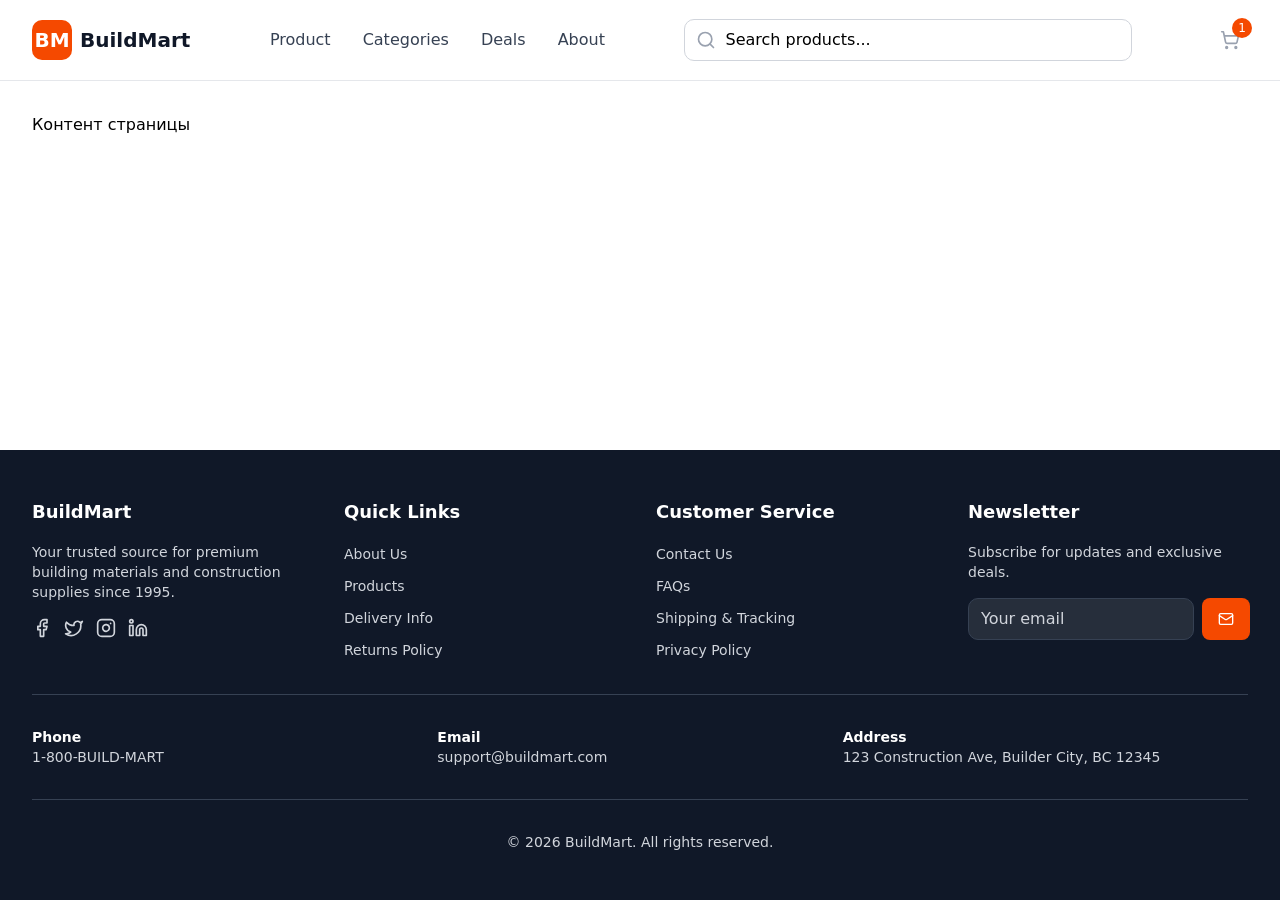
==== pages/index.html @ 4d907e7e "footer" ====
<!DOCTYPE html>
<html lang="en">
<head>
    <meta charset="UTF-8">
    <meta name="viewport" content="width=device-width, initial-scale=1.0">
    <title>E-commerce Website Design</title>
    <link rel="stylesheet" href="../style.css">
</head>
<body>
<div class="min-h-screen flex flex-col">
    <header class="sticky top-0 z-100  border-b border-gray-200 bg-white">
        <div class="max-w-7xl mx-auto px-4 md:px-6 lg:px-8">
            <div class="flex items-center justify-between h-16 md:h-20 gap-4">
                <a class="flex items-center flex-shrink-0 gap-2" href="/">
                    <div class="flex items-center justify-center size-10 rounded-[10px] bg-[#F54900]">
                        <span class="text-white font-bold text-xl ">BM</span>
                    </div>
                    <span class="hidden lg:block text-xl font-bold text-[#101828]">BuildMart</span>
                </a>
                <nav class="hidden md:flex items-center gap-8 ">
                    <a class="text-[#364153] hover:text-[#F54900] transition-colors" href="#">Product</a>
                    <a class="text-[#364153] hover:text-[#F54900] transition-colors" href="#">Categories</a>
                    <a class="text-[#364153] hover:text-[#F54900] transition-colors" href="#">Deals</a>
                    <a class="text-[#364153] hover:text-[#F54900] transition-colors" href="#">About</a>
                </nav>
                <div class="hidden md:flex flex-1 items-center max-w-md">
                    <div class="relative w-full">
                        <svg xmlns="http://www.w3.org/2000/svg" width="24" height="24" viewBox="0 0 24 24" fill="none" stroke="currentColor" stroke-width="2" stroke-linecap="round" stroke-linejoin="round" class="size-5 text-[#99A1AF] absolute left-3 top-1/2 -translate-y-1/2">
                            <path d="m21 21-4.34-4.34"/><circle cx="11" cy="11" r="8"/>
                        </svg>
                        <input type="text" placeholder="Search products..." class="w-full pl-10 py-2 pr-4 border border-[#D1D5DC] rounded-[10px] focus:outline-none  focus:ring-2 focus:ring-[#F54900] focus:border-transparent">
                    </div>
                </div>
                <div class="flex items-center size-9 gap-3">
                    <button class="p-2 text-[#99A1AF] hover:text-[#F54900] transition-colors md:hidden">
                        <svg xmlns="http://www.w3.org/2000/svg" width="24" height="24" viewBox="0 0 24 24" fill="none" stroke="currentColor" stroke-width="2" stroke-linecap="round" stroke-linejoin="round" class="size-5 ">
                            <path d="m21 21-4.34-4.34"/><circle cx="11" cy="11" r="8"/>
                        </svg>
                    </button>
                    <a class="relative p-2 text-[#99A1AF] hover:text-[#F54900] transition-colors" href="/cart">
                        <svg xmlns="http://www.w3.org/2000/svg" width="24" height="24" viewBox="0 0 24 24" fill="none" stroke="currentColor" stroke-width="2" stroke-linecap="round" stroke-linejoin="round" class="size-5 "><circle cx="8" cy="21" r="1"/><circle cx="19" cy="21" r="1"/>
                            <path d="M2.05 2.05h2l2.66 12.42a2 2 0 0 0 2 1.58h9.78a2 2 0 0 0 1.95-1.57l1.65-7.43H5.12"/>
                        </svg>
                        <span class="absolute flex items-center justify-center -top-1 -right-1 bg-[#F54900] text-white text-xs size-5 rounded-full">
                    1
                    </span>
                    </a>
                    <button class="p-2 text-[#99A1AF] hover:text-[#F54900] transition-colors md:hidden">
                        <svg xmlns="http://www.w3.org/2000/svg" width="24" height="24" viewBox="0 0 24 24" fill="none" stroke="currentColor" stroke-width="2" stroke-linecap="round" stroke-linejoin="round" class="size-5 "><path d="M4 5h16"/>
                            <path d="M4 12h16"/><path d="M4 19h16"/>
                        </svg>
                    </button>
                </div>
            </div>
        </div>
    </header>
    <main class="flex-1 ">
        <div class="max-w-7xl mx-auto px-4 md:px-6 lg:px-8 py-8">
            Контент страницы
        </div>
    </main>
    <footer class="bg-[#101828] text-[#D1D5DC] mt-auto w-full">
        <div class="flex flex-col max-w-7xl mx-auto  px-6 lg:px-8 py-12 gap-8">
            <div class="grid grid-cols-1 md:grid-cols-2 lg:grid-cols-4 gap-8 ">
                <div class="flex flex-col gap-4">
                    <h3 class="text-white font-bold text-lg">BuildMart</h3>
                    <p class="text-sm">Your trusted source for premium building materials and construction supplies since 1995.</p>
                    <div class="flex gap-3">
                        <a class="hover:text-[#F54900] transition" href="#">
                            <svg xmlns="http://www.w3.org/2000/svg" width="24" height="24" viewBox="0 0 24 24" fill="none" stroke="currentColor" stroke-width="2" stroke-linecap="round" stroke-linejoin="round" class="size-5">
                                <path d="M18 2h-3a5 5 0 0 0-5 5v3H7v4h3v8h4v-8h3l1-4h-4V7a1 1 0 0 1 1-1h3z"/>
                            </svg>
                        </a>
                        <a class="hover:text-[#F54900] transition" href="#">
                            <svg xmlns="http://www.w3.org/2000/svg" width="24" height="24" viewBox="0 0 24 24" fill="none" stroke="currentColor" stroke-width="2" stroke-linecap="round" stroke-linejoin="round" class="size-5">
                                <path d="M22 4s-.7 2.1-2 3.4c1.6 10-9.4 17.3-18 11.6 2.2.1 4.4-.6 6-2C3 15.5.5 9.6 3 5c2.2 2.6 5.6 4.1 9 4-.9-4.2 4-6.6 7-3.8 1.1 0 3-1.2 3-1.2z"/>
                            </svg>
                        </a>
                        <a class="hover:text-[#F54900] transition" href="#">
                            <svg xmlns="http://www.w3.org/2000/svg" width="24" height="24" viewBox="0 0 24 24" fill="none" stroke="currentColor" stroke-width="2" stroke-linecap="round" stroke-linejoin="round" class="size-5"><rect width="20" height="20" x="2" y="2" rx="5" ry="5"/>
                                <path d="M16 11.37A4 4 0 1 1 12.63 8 4 4 0 0 1 16 11.37z"/><line x1="17.5" x2="17.51" y1="6.5" y2="6.5"/>
                            </svg>
                        </a>
                        <a class="hover:text-[#F54900] transition" href="#">
                            <svg xmlns="http://www.w3.org/2000/svg" width="24" height="24" viewBox="0 0 24 24" fill="none" stroke="currentColor" stroke-width="2" stroke-linecap="round" stroke-linejoin="round" class="size-5">
                                <path d="M16 8a6 6 0 0 1 6 6v7h-4v-7a2 2 0 0 0-2-2 2 2 0 0 0-2 2v7h-4v-7a6 6 0 0 1 6-6z"/><rect width="4" height="12" x="2" y="9"/><circle cx="4" cy="4" r="2"/>
                            </svg>
                        </a>
                    </div>
                </div>
                <div class="flex flex-col gap-4">
                    <h3 class="text-white font-bold text-lg">Quick Links</h3>
                    <ul class="space-y-2">
                        <li>
                            <a href="#" class="hover:text-[#F54900] transition text-sm">About Us</a>
                        </li>
                        <li>
                            <a href="#" class="hover:text-[#F54900] transition text-sm">Products</a>
                        </li>
                        <li>
                            <a href="#" class="hover:text-[#F54900] transition text-sm">Delivery Info</a>
                        </li>
                        <li>
                            <a href="#" class="hover:text-[#F54900] transition text-sm">Returns Policy</a>
                        </li>
                    </ul>
                </div>
                <div class="flex flex-col gap-4">
                    <h3 class="text-white font-bold text-lg">Customer Service</h3>
                    <ul class="space-y-2">
                        <li>
                            <a href="#" class="hover:text-[#F54900] transition text-sm">Contact Us</a>
                        </li>
                        <li>
                            <a href="#" class="hover:text-[#F54900] transition text-sm">FAQs</a>
                        </li>
                        <li>
                            <a href="#" class="hover:text-[#F54900] transition text-sm">Shipping & Tracking</a>
                        </li>
                        <li>
                            <a href="#" class="hover:text-[#F54900] transition text-sm">Privacy Policy</a>
                        </li>
                    </ul>
                </div>
                <div class="flex flex-col gap-4">
                    <h3 class="text-white font-bold text-lg">Newsletter</h3>
                    <p class="text-sm">Subscribe for updates and exclusive deals.</p>
                    <div class="flex gap-2">
                        <input type="email" placeholder="Your email" class="flex-1 px-3 py-2 bg-[#262e3b] border border-[#364153] rounded-[10px] focus:outline-none  focus:ring-2 focus:ring-[#F54900] focus:border-transparent">
                        <button class="px-4 py-2 bg-[#F54900] hover:bg-[#b53600] text-white rounded-lg transition">
                            <svg xmlns="http://www.w3.org/2000/svg" width="24" height="24" viewBox="0 0 24 24" fill="none" stroke="currentColor" stroke-width="2" stroke-linecap="round" stroke-linejoin="round" class="size-4">
                                <path d="m22 7-8.991 5.727a2 2 0 0 1-2.009 0L2 7"/><rect x="2" y="4" width="20" height="16" rx="2"/>
                            </svg>
                        </button>
                    </div>
                </div>
            </div>
            <div class="pt-8 border-t border-[#364153]">
                <div class="grid grid-cols-1 md:grid-cols-3">
                    <div>
                        <p class="text-white font-semibold text-sm">Phone</p>
                        <p class="text-sm">1-800-BUILD-MART</p>
                    </div>
                    <div>
                        <p class="text-white font-semibold text-sm">Email</p>
                        <p class="text-sm">support@buildmart.com</p>
                    </div>
                    <div>
                        <p class="text-white font-semibold text-sm">Address</p>
                        <p class="text-sm">123 Construction Ave, Builder City, BC 12345</p>
                    </div>
                </div>
            </div>
            <div class="border-t border-[#364153] pt-8 text-sm text-center">
                <p>© 2026 BuildMart. All rights reserved.</p>
            </div>
        </div>
    </footer>
</div>
</body>
</html>
---- style.css ----
/*! tailwindcss v4.2.1 | MIT License | https://tailwindcss.com */
@layer properties;
@layer theme, base, components, utilities;
@layer theme {
  :root, :host {
    --font-sans: ui-sans-serif, system-ui, sans-serif, "Apple Color Emoji",
      "Segoe UI Emoji", "Segoe UI Symbol", "Noto Color Emoji";
    --font-mono: ui-monospace, SFMono-Regular, Menlo, Monaco, Consolas, "Liberation Mono",
      "Courier New", monospace;
    --color-orange-500: oklch(70.5% 0.213 47.604);
    --color-gray-200: oklch(92.8% 0.006 264.531);
    --color-gray-300: oklch(87.2% 0.01 258.338);
    --color-white: #fff;
    --spacing: 0.25rem;
    --container-md: 28rem;
    --container-7xl: 80rem;
    --text-xs: 0.75rem;
    --text-xs--line-height: calc(1 / 0.75);
    --text-sm: 0.875rem;
    --text-sm--line-height: calc(1.25 / 0.875);
    --text-lg: 1.125rem;
    --text-lg--line-height: calc(1.75 / 1.125);
    --text-xl: 1.25rem;
    --text-xl--line-height: calc(1.75 / 1.25);
    --font-weight-semibold: 600;
    --font-weight-bold: 700;
    --radius-lg: 0.5rem;
    --default-transition-duration: 150ms;
    --default-transition-timing-function: cubic-bezier(0.4, 0, 0.2, 1);
    --default-font-family: var(--font-sans);
    --default-mono-font-family: var(--font-mono);
  }
}
@layer base {
  *, ::after, ::before, ::backdrop, ::file-selector-button {
    box-sizing: border-box;
    margin: 0;
    padding: 0;
    border: 0 solid;
  }
  html, :host {
    line-height: 1.5;
    -webkit-text-size-adjust: 100%;
    tab-size: 4;
    font-family: var(--default-font-family, ui-sans-serif, system-ui, sans-serif, "Apple Color Emoji", "Segoe UI Emoji", "Segoe UI Symbol", "Noto Color Emoji");
    font-feature-settings: var(--default-font-feature-settings, normal);
    font-variation-settings: var(--default-font-variation-settings, normal);
    -webkit-tap-highlight-color: transparent;
  }
  hr {
    height: 0;
    color: inherit;
    border-top-width: 1px;
  }
  abbr:where([title]) {
    -webkit-text-decoration: underline dotted;
    text-decoration: underline dotted;
  }
  h1, h2, h3, h4, h5, h6 {
    font-size: inherit;
    font-weight: inherit;
  }
  a {
    color: inherit;
    -webkit-text-decoration: inherit;
    text-decoration: inherit;
  }
  b, strong {
    font-weight: bolder;
  }
  code, kbd, samp, pre {
    font-family: var(--default-mono-font-family, ui-monospace, SFMono-Regular, Menlo, Monaco, Consolas, "Liberation Mono", "Courier New", monospace);
    font-feature-settings: var(--default-mono-font-feature-settings, normal);
    font-variation-settings: var(--default-mono-font-variation-settings, normal);
    font-size: 1em;
  }
  small {
    font-size: 80%;
  }
  sub, sup {
    font-size: 75%;
    line-height: 0;
    position: relative;
    vertical-align: baseline;
  }
  sub {
    bottom: -0.25em;
  }
  sup {
    top: -0.5em;
  }
  table {
    text-indent: 0;
    border-color: inherit;
    border-collapse: collapse;
  }
  :-moz-focusring {
    outline: auto;
  }
  progress {
    vertical-align: baseline;
  }
  summary {
    display: list-item;
  }
  ol, ul, menu {
    list-style: none;
  }
  img, svg, video, canvas, audio, iframe, embed, object {
    display: block;
    vertical-align: middle;
  }
  img, video {
    max-width: 100%;
    height: auto;
  }
  button, input, select, optgroup, textarea, ::file-selector-button {
    font: inherit;
    font-feature-settings: inherit;
    font-variation-settings: inherit;
    letter-spacing: inherit;
    color: inherit;
    border-radius: 0;
    background-color: transparent;
    opacity: 1;
  }
  :where(select:is([multiple], [size])) optgroup {
    font-weight: bolder;
  }
  :where(select:is([multiple], [size])) optgroup option {
    padding-inline-start: 20px;
  }
  ::file-selector-button {
    margin-inline-end: 4px;
  }
  ::placeholder {
    opacity: 1;
  }
  @supports (not (-webkit-appearance: -apple-pay-button))  or (contain-intrinsic-size: 1px) {
    ::placeholder {
      color: currentcolor;
      @supports (color: color-mix(in lab, red, red)) {
        color: color-mix(in oklab, currentcolor 50%, transparent);
      }
    }
  }
  textarea {
    resize: vertical;
  }
  ::-webkit-search-decoration {
    -webkit-appearance: none;
  }
  ::-webkit-date-and-time-value {
    min-height: 1lh;
    text-align: inherit;
  }
  ::-webkit-datetime-edit {
    display: inline-flex;
  }
  ::-webkit-datetime-edit-fields-wrapper {
    padding: 0;
  }
  ::-webkit-datetime-edit, ::-webkit-datetime-edit-year-field, ::-webkit-datetime-edit-month-field, ::-webkit-datetime-edit-day-field, ::-webkit-datetime-edit-hour-field, ::-webkit-datetime-edit-minute-field, ::-webkit-datetime-edit-second-field, ::-webkit-datetime-edit-millisecond-field, ::-webkit-datetime-edit-meridiem-field {
    padding-block: 0;
  }
  ::-webkit-calendar-picker-indicator {
    line-height: 1;
  }
  :-moz-ui-invalid {
    box-shadow: none;
  }
  button, input:where([type="button"], [type="reset"], [type="submit"]), ::file-selector-button {
    appearance: button;
  }
  ::-webkit-inner-spin-button, ::-webkit-outer-spin-button {
    height: auto;
  }
  [hidden]:where(:not([hidden="until-found"])) {
    display: none !important;
  }
}
@layer utilities {
  .absolute {
    position: absolute;
  }
  .relative {
    position: relative;
  }
  .sticky {
    position: sticky;
  }
  .-top-1 {
    top: calc(var(--spacing) * -1);
  }
  .top-0 {
    top: calc(var(--spacing) * 0);
  }
  .top-1 {
    top: calc(var(--spacing) * 1);
  }
  .top-1\/2 {
    top: calc(1 / 2 * 100%);
  }
  .-right-1 {
    right: calc(var(--spacing) * -1);
  }
  .left-3 {
    left: calc(var(--spacing) * 3);
  }
  .z-100 {
    z-index: 100;
  }
  .mx-auto {
    margin-inline: auto;
  }
  .mt-auto {
    margin-top: auto;
  }
  .flex {
    display: flex;
  }
  .grid {
    display: grid;
  }
  .hidden {
    display: none;
  }
  .table {
    display: table;
  }
  .size-4 {
    width: calc(var(--spacing) * 4);
    height: calc(var(--spacing) * 4);
  }
  .size-5 {
    width: calc(var(--spacing) * 5);
    height: calc(var(--spacing) * 5);
  }
  .size-9 {
    width: calc(var(--spacing) * 9);
    height: calc(var(--spacing) * 9);
  }
  .size-10 {
    width: calc(var(--spacing) * 10);
    height: calc(var(--spacing) * 10);
  }
  .h-16 {
    height: calc(var(--spacing) * 16);
  }
  .h-20 {
    height: calc(var(--spacing) * 20);
  }
  .min-h-screen {
    min-height: 100vh;
  }
  .w-full {
    width: 100%;
  }
  .max-w-7xl {
    max-width: var(--container-7xl);
  }
  .max-w-\[1400px\] {
    max-width: 1400px;
  }
  .max-w-md {
    max-width: var(--container-md);
  }
  .min-w-screen {
    min-width: 100vw;
  }
  .flex-1 {
    flex: 1;
  }
  .flex-shrink {
    flex-shrink: 1;
  }
  .flex-shrink-0 {
    flex-shrink: 0;
  }
  .border-collapse {
    border-collapse: collapse;
  }
  .-translate-y-1 {
    --tw-translate-y: calc(var(--spacing) * -1);
    translate: var(--tw-translate-x) var(--tw-translate-y);
  }
  .-translate-y-1\/2 {
    --tw-translate-y: calc(calc(1 / 2 * 100%) * -1);
    translate: var(--tw-translate-x) var(--tw-translate-y);
  }
  .resize {
    resize: both;
  }
  .grid-cols-1 {
    grid-template-columns: repeat(1, minmax(0, 1fr));
  }
  .flex-col {
    flex-direction: column;
  }
  .items-center {
    align-items: center;
  }
  .justify-between {
    justify-content: space-between;
  }
  .justify-center {
    justify-content: center;
  }
  .gap-2 {
    gap: calc(var(--spacing) * 2);
  }
  .gap-3 {
    gap: calc(var(--spacing) * 3);
  }
  .gap-4 {
    gap: calc(var(--spacing) * 4);
  }
  .gap-8 {
    gap: calc(var(--spacing) * 8);
  }
  .gap-10 {
    gap: calc(var(--spacing) * 10);
  }
  .space-y-2 {
    :where(& > :not(:last-child)) {
      --tw-space-y-reverse: 0;
      margin-block-start: calc(calc(var(--spacing) * 2) * var(--tw-space-y-reverse));
      margin-block-end: calc(calc(var(--spacing) * 2) * calc(1 - var(--tw-space-y-reverse)));
    }
  }
  .gap-y-12 {
    row-gap: calc(var(--spacing) * 12);
  }
  .overflow-x-hidden {
    overflow-x: hidden;
  }
  .rounded-\[10px\] {
    border-radius: 10px;
  }
  .rounded-full {
    border-radius: calc(infinity * 1px);
  }
  .rounded-lg {
    border-radius: var(--radius-lg);
  }
  .border {
    border-style: var(--tw-border-style);
    border-width: 1px;
  }
  .border-t {
    border-top-style: var(--tw-border-style);
    border-top-width: 1px;
  }
  .border-t-1 {
    border-top-style: var(--tw-border-style);
    border-top-width: 1px;
  }
  .border-b {
    border-bottom-style: var(--tw-border-style);
    border-bottom-width: 1px;
  }
  .border-\[\#364153\] {
    border-color: #364153;
  }
  .border-\[\#D1D5DC\] {
    border-color: #D1D5DC;
  }
  .border-gray-200 {
    border-color: var(--color-gray-200);
  }
  .bg-\[\#262e3b\] {
    background-color: #262e3b;
  }
  .bg-\[\#101828\] {
    background-color: #101828;
  }
  .bg-\[\#364153\] {
    background-color: #364153;
  }
  .bg-\[\#F54900\] {
    background-color: #F54900;
  }
  .bg-white {
    background-color: var(--color-white);
  }
  .p-2 {
    padding: calc(var(--spacing) * 2);
  }
  .px-3 {
    padding-inline: calc(var(--spacing) * 3);
  }
  .px-4 {
    padding-inline: calc(var(--spacing) * 4);
  }
  .px-6 {
    padding-inline: calc(var(--spacing) * 6);
  }
  .px-8 {
    padding-inline: calc(var(--spacing) * 8);
  }
  .py-2 {
    padding-block: calc(var(--spacing) * 2);
  }
  .py-8 {
    padding-block: calc(var(--spacing) * 8);
  }
  .py-12 {
    padding-block: calc(var(--spacing) * 12);
  }
  .pt-8 {
    padding-top: calc(var(--spacing) * 8);
  }
  .pr-4 {
    padding-right: calc(var(--spacing) * 4);
  }
  .pl-10 {
    padding-left: calc(var(--spacing) * 10);
  }
  .text-center {
    text-align: center;
  }
  .text-lg {
    font-size: var(--text-lg);
    line-height: var(--tw-leading, var(--text-lg--line-height));
  }
  .text-sm {
    font-size: var(--text-sm);
    line-height: var(--tw-leading, var(--text-sm--line-height));
  }
  .text-xl {
    font-size: var(--text-xl);
    line-height: var(--tw-leading, var(--text-xl--line-height));
  }
  .text-xs {
    font-size: var(--text-xs);
    line-height: var(--tw-leading, var(--text-xs--line-height));
  }
  .font-bold {
    --tw-font-weight: var(--font-weight-bold);
    font-weight: var(--font-weight-bold);
  }
  .font-semibold {
    --tw-font-weight: var(--font-weight-semibold);
    font-weight: var(--font-weight-semibold);
  }
  .text-\[\#99A1AF\] {
    color: #99A1AF;
  }
  .text-\[\#101828\] {
    color: #101828;
  }
  .text-\[\#364153\] {
    color: #364153;
  }
  .text-\[\#D1D5DC\] {
    color: #D1D5DC;
  }
  .text-white {
    color: var(--color-white);
  }
  .underline {
    text-decoration-line: underline;
  }
  .outline {
    outline-style: var(--tw-outline-style);
    outline-width: 1px;
  }
  .transition {
    transition-property: color, background-color, border-color, outline-color, text-decoration-color, fill, stroke, --tw-gradient-from, --tw-gradient-via, --tw-gradient-to, opacity, box-shadow, transform, translate, scale, rotate, filter, -webkit-backdrop-filter, backdrop-filter, display, content-visibility, overlay, pointer-events;
    transition-timing-function: var(--tw-ease, var(--default-transition-timing-function));
    transition-duration: var(--tw-duration, var(--default-transition-duration));
  }
  .transition-colors {
    transition-property: color, background-color, border-color, outline-color, text-decoration-color, fill, stroke, --tw-gradient-from, --tw-gradient-via, --tw-gradient-to;
    transition-timing-function: var(--tw-ease, var(--default-transition-timing-function));
    transition-duration: var(--tw-duration, var(--default-transition-duration));
  }
  .hover\:bg-\[\#b53600\] {
    &:hover {
      @media (hover: hover) {
        background-color: #b53600;
      }
    }
  }
  .hover\:text-\[\#F54900\] {
    &:hover {
      @media (hover: hover) {
        color: #F54900;
      }
    }
  }
  .focus\:border-transparent {
    &:focus {
      border-color: transparent;
    }
  }
  .focus\:ring-2 {
    &:focus {
      --tw-ring-shadow: var(--tw-ring-inset,) 0 0 0 calc(2px + var(--tw-ring-offset-width)) var(--tw-ring-color, currentcolor);
      box-shadow: var(--tw-inset-shadow), var(--tw-inset-ring-shadow), var(--tw-ring-offset-shadow), var(--tw-ring-shadow), var(--tw-shadow);
    }
  }
  .focus\:ring-\[\#F54900\] {
    &:focus {
      --tw-ring-color: #F54900;
    }
  }
  .focus\:outline-none {
    &:focus {
      --tw-outline-style: none;
      outline-style: none;
    }
  }
  .sm\:px-4 {
    @media (width >= 40rem) {
      padding-inline: calc(var(--spacing) * 4);
    }
  }
  .sm\:px-6 {
    @media (width >= 40rem) {
      padding-inline: calc(var(--spacing) * 6);
    }
  }
  .md\:flex {
    @media (width >= 48rem) {
      display: flex;
    }
  }
  .md\:hidden {
    @media (width >= 48rem) {
      display: none;
    }
  }
  .md\:h-20 {
    @media (width >= 48rem) {
      height: calc(var(--spacing) * 20);
    }
  }
  .md\:grid-cols-2 {
    @media (width >= 48rem) {
      grid-template-columns: repeat(2, minmax(0, 1fr));
    }
  }
  .md\:grid-cols-3 {
    @media (width >= 48rem) {
      grid-template-columns: repeat(3, minmax(0, 1fr));
    }
  }
  .md\:px-6 {
    @media (width >= 48rem) {
      padding-inline: calc(var(--spacing) * 6);
    }
  }
  .md\:px-8 {
    @media (width >= 48rem) {
      padding-inline: calc(var(--spacing) * 8);
    }
  }
  .lg\:block {
    @media (width >= 64rem) {
      display: block;
    }
  }
  .lg\:grid-cols-4 {
    @media (width >= 64rem) {
      grid-template-columns: repeat(4, minmax(0, 1fr));
    }
  }
  .lg\:px-8 {
    @media (width >= 64rem) {
      padding-inline: calc(var(--spacing) * 8);
    }
  }
}
@property --tw-translate-x {
  syntax: "*";
  inherits: false;
  initial-value: 0;
}
@property --tw-translate-y {
  syntax: "*";
  inherits: false;
  initial-value: 0;
}
@property --tw-translate-z {
  syntax: "*";
  inherits: false;
  initial-value: 0;
}
@property --tw-space-y-reverse {
  syntax: "*";
  inherits: false;
  initial-value: 0;
}
@property --tw-border-style {
  syntax: "*";
  inherits: false;
  initial-value: solid;
}
@property --tw-font-weight {
  syntax: "*";
  inherits: false;
}
@property --tw-outline-style {
  syntax: "*";
  inherits: false;
  initial-value: solid;
}
@property --tw-shadow {
  syntax: "*";
  inherits: false;
  initial-value: 0 0 #0000;
}
@property --tw-shadow-color {
  syntax: "*";
  inherits: false;
}
@property --tw-shadow-alpha {
  syntax: "<percentage>";
  inherits: false;
  initial-value: 100%;
}
@property --tw-inset-shadow {
  syntax: "*";
  inherits: false;
  initial-value: 0 0 #0000;
}
@property --tw-inset-shadow-color {
  syntax: "*";
  inherits: false;
}
@property --tw-inset-shadow-alpha {
  syntax: "<percentage>";
  inherits: false;
  initial-value: 100%;
}
@property --tw-ring-color {
  syntax: "*";
  inherits: false;
}
@property --tw-ring-shadow {
  syntax: "*";
  inherits: false;
  initial-value: 0 0 #0000;
}
@property --tw-inset-ring-color {
  syntax: "*";
  inherits: false;
}
@property --tw-inset-ring-shadow {
  syntax: "*";
  inherits: false;
  initial-value: 0 0 #0000;
}
@property --tw-ring-inset {
  syntax: "*";
  inherits: false;
}
@property --tw-ring-offset-width {
  syntax: "<length>";
  inherits: false;
  initial-value: 0px;
}
@property --tw-ring-offset-color {
  syntax: "*";
  inherits: false;
  initial-value: #fff;
}
@property --tw-ring-offset-shadow {
  syntax: "*";
  inherits: false;
  initial-value: 0 0 #0000;
}
@layer properties {
  @supports ((-webkit-hyphens: none) and (not (margin-trim: inline))) or ((-moz-orient: inline) and (not (color:rgb(from red r g b)))) {
    *, ::before, ::after, ::backdrop {
      --tw-translate-x: 0;
      --tw-translate-y: 0;
      --tw-translate-z: 0;
      --tw-space-y-reverse: 0;
      --tw-border-style: solid;
      --tw-font-weight: initial;
      --tw-outline-style: solid;
      --tw-shadow: 0 0 #0000;
      --tw-shadow-color: initial;
      --tw-shadow-alpha: 100%;
      --tw-inset-shadow: 0 0 #0000;
      --tw-inset-shadow-color: initial;
      --tw-inset-shadow-alpha: 100%;
      --tw-ring-color: initial;
      --tw-ring-shadow: 0 0 #0000;
      --tw-inset-ring-color: initial;
      --tw-inset-ring-shadow: 0 0 #0000;
      --tw-ring-inset: initial;
      --tw-ring-offset-width: 0px;
      --tw-ring-offset-color: #fff;
      --tw-ring-offset-shadow: 0 0 #0000;
    }
  }
}
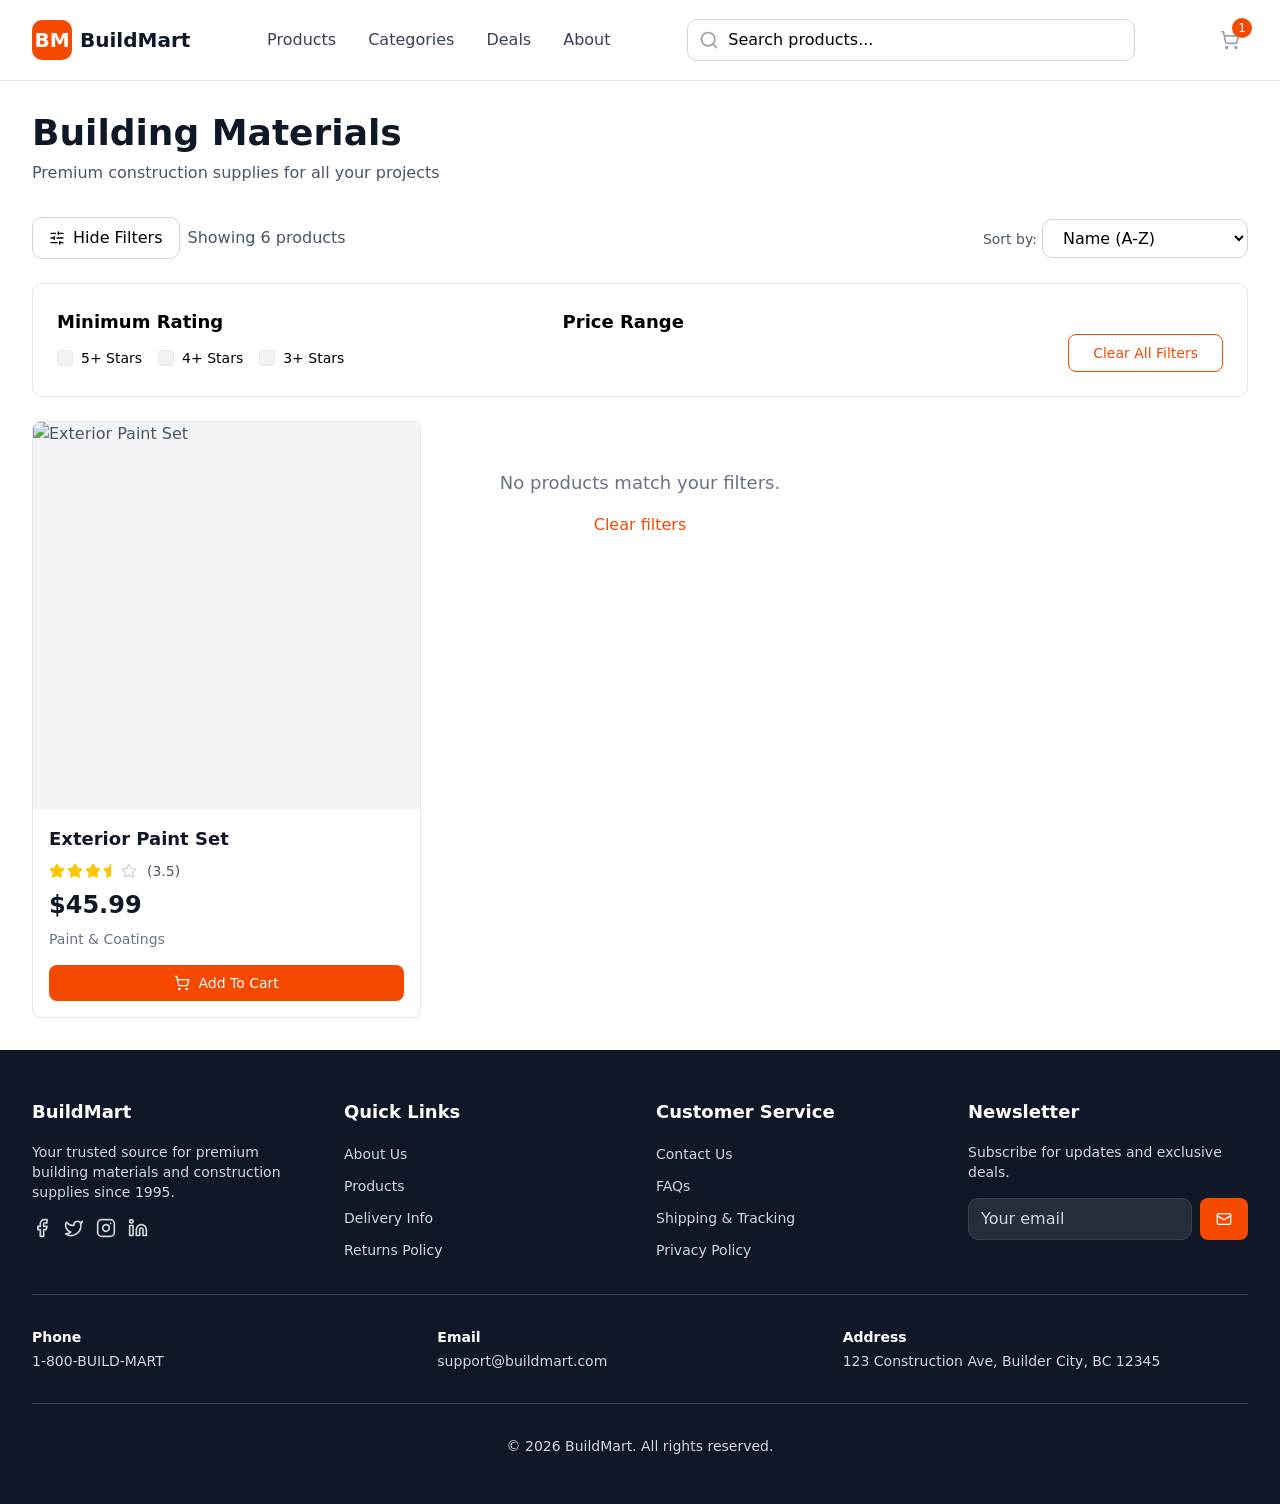
==== commit c73e0c97: "added page "about"" ====
--- a/pages/index.html
+++ b/pages/index.html
@@ -11,17 +11,17 @@
     <header class="sticky top-0 z-100  border-b border-gray-200 bg-white">
         <div class="max-w-7xl mx-auto px-4 md:px-6 lg:px-8">
             <div class="flex items-center justify-between h-16 md:h-20 gap-4">
-                <a class="flex items-center flex-shrink-0 gap-2" href="/">
+                <a class="flex items-center flex-shrink-0 gap-2" href="../pages/index.html">
                     <div class="flex items-center justify-center size-10 rounded-[10px] bg-[#F54900]">
                         <span class="text-white font-bold text-xl ">BM</span>
                     </div>
                     <span class="hidden lg:block text-xl font-bold text-[#101828]">BuildMart</span>
                 </a>
                 <nav class="hidden md:flex items-center gap-8 ">
-                    <a class="text-[#364153] hover:text-[#F54900] transition-colors" href="#">Product</a>
-                    <a class="text-[#364153] hover:text-[#F54900] transition-colors" href="#">Categories</a>
-                    <a class="text-[#364153] hover:text-[#F54900] transition-colors" href="#">Deals</a>
-                    <a class="text-[#364153] hover:text-[#F54900] transition-colors" href="#">About</a>
+                    <a class="text-[#364153] hover:text-[#F54900] transition-colors" href="../pages/index.html">Products</a>
+                    <a class="text-[#364153] hover:text-[#F54900] transition-colors" href="../pages/categories.html">Categories</a>
+                    <a class="text-[#364153] hover:text-[#F54900] transition-colors" href="../pages/deals.html">Deals</a>
+                    <a class="text-[#364153] hover:text-[#F54900] transition-colors" href="../pages/about.html">About</a>
                 </nav>
                 <div class="hidden md:flex flex-1 items-center max-w-md">
                     <div class="relative w-full">
@@ -31,13 +31,13 @@
                         <input type="text" placeholder="Search products..." class="w-full pl-10 py-2 pr-4 border border-[#D1D5DC] rounded-[10px] focus:outline-none  focus:ring-2 focus:ring-[#F54900] focus:border-transparent">
                     </div>
                 </div>
-                <div class="flex items-center size-9 gap-3">
+                <div class="flex items-center flex-shrink-0 gap-3">
                     <button class="p-2 text-[#99A1AF] hover:text-[#F54900] transition-colors md:hidden">
                         <svg xmlns="http://www.w3.org/2000/svg" width="24" height="24" viewBox="0 0 24 24" fill="none" stroke="currentColor" stroke-width="2" stroke-linecap="round" stroke-linejoin="round" class="size-5 ">
                             <path d="m21 21-4.34-4.34"/><circle cx="11" cy="11" r="8"/>
                         </svg>
                     </button>
-                    <a class="relative p-2 text-[#99A1AF] hover:text-[#F54900] transition-colors" href="/cart">
+                    <a class="relative p-2 text-[#99A1AF] hover:text-[#F54900] transition-colors" href="../pages/cart.html">
                         <svg xmlns="http://www.w3.org/2000/svg" width="24" height="24" viewBox="0 0 24 24" fill="none" stroke="currentColor" stroke-width="2" stroke-linecap="round" stroke-linejoin="round" class="size-5 "><circle cx="8" cy="21" r="1"/><circle cx="19" cy="21" r="1"/>
                             <path d="M2.05 2.05h2l2.66 12.42a2 2 0 0 0 2 1.58h9.78a2 2 0 0 0 1.95-1.57l1.65-7.43H5.12"/>
                         </svg>
@@ -54,9 +54,145 @@
             </div>
         </div>
     </header>
-    <main class="flex-1 ">
-        <div class="max-w-7xl mx-auto px-4 md:px-6 lg:px-8 py-8">
-            Контент страницы
+    <main class="flex-1 bg-white text-[#4A5565]">
+        <div class="min-h-screen max-w-7xl mx-auto px-4 md:px-6 lg:px-8 py-8">
+            <div class="flex flex-col  gap-2 mb-8">
+                <h1 class="text-4xl font-bold text-[#101828]">
+                    Building Materials
+                </h1>
+                <p>
+                    Premium construction supplies for all your projects
+                </p>
+            </div>
+            <div class="flex flex-col md:flex-row justify-between items-start md:items-center gap-4 mb-6">
+                <div class="flex gap-2 items-center">
+                    <button class="flex items-center gap-2 px-4 py-2 text-black font-medium rounded-[10px] border border-[#D1D5DC]">
+                        <svg xmlns="http://www.w3.org/2000/svg" width="24" height="24" viewBox="0 0 24 24" fill="none" stroke="currentColor" stroke-width="2" stroke-linecap="round" stroke-linejoin="round" class="text-black size-4"><path d="M10 5H3"/><path d="M12 19H3"/><path d="M14 3v4"/><path d="M16 17v4"/><path d="M21 12h-9"/><path d="M21 19h-5"/><path d="M21 5h-7"/>
+                            <path d="M8 10v4"/><path d="M8 12H3"/>
+                        </svg>
+                    Hide Filters
+                    </button>
+                    <p>Showing 6 products</p>
+                </div>
+                <div class="">
+                    <label class="text-sm font-medium">Sort by:</label>
+                    <select class="px-4 py-2 text-black rounded-[10px] border border-[#D1D5DC] focus:outline-none  focus:ring-2 focus:ring-[#F54900] focus:border-transparent">
+                        <option value="">Name (A-Z)</option>
+                        <option value="">Price (Low to High)</option>
+                        <option value="">Price (High to Low)</option>
+                    </select>
+                </div>
+            </div>
+            <div class="bg-white p-6 border border-[#E5E7EB] rounded-[10px] mb-6">
+                <div class="flex flex-col md:flex-row gap-8">
+                    <div class="flex flex-1 flex-col gap-3">
+                        <h3 class="text-black font-semibold text-lg">Minimum Rating</h3>
+                        <div class="flex flex-wrap gap-4" id="rating-container">
+                            <div class="flex items-center gap-2">
+                                <button id="rating-5" data-rating="5" data-state="unchecked" aria-checked="false"
+                                        class="size-4 flex items-center justify-center rounded-[4px] border border-[#E5E7EB] bg-[#F3F3F5] transition-all cursor-pointer data-[state=checked]:bg-black data-[state=checked]:border-black data-[state=checked]:text-white">
+                                    <span data-state="unchecked" class="hidden data-[state=checked]:flex items-center justify-center text-current">
+                                        <svg xmlns="http://www.w3.org/2000/svg" width="24" height="24" viewBox="0 0 24 24" fill="none" stroke="currentColor" stroke-width="3" stroke-linecap="round" stroke-linejoin="round" class="size-3.5">
+                                            <path d="M20 6 9 17l-5-5"></path>
+                                        </svg>
+                                    </span>
+                                </button>
+                                <label for="rating-5" class="cursor-pointer text-sm font-medium text-black">5+ Stars</label>
+                            </div>
+                            <div class="flex items-center gap-2">
+                                <button id="rating-4" data-rating="4" data-state="unchecked" aria-checked="false"
+                                        class="size-4 flex items-center justify-center rounded-[4px] border border-[#E5E7EB] bg-[#F3F3F5] transition-all cursor-pointer data-[state=checked]:bg-black data-[state=checked]:border-black data-[state=checked]:text-white">
+                                    <span data-state="unchecked" class="hidden data-[state=checked]:flex items-center justify-center text-current">
+                                        <svg xmlns="http://www.w3.org/2000/svg" width="24" height="24" viewBox="0 0 24 24" fill="none" stroke="currentColor" stroke-width="3" stroke-linecap="round" stroke-linejoin="round" class="size-3.5">
+                                            <path d="M20 6 9 17l-5-5"></path>
+                                        </svg>
+                                    </span>
+                                </button>
+                                <label for="rating-4" class="cursor-pointer text-sm font-medium text-black">4+ Stars</label>
+                            </div>
+                            <div class="flex items-center gap-2">
+                                <button id="rating-3" data-rating="3" data-state="unchecked" aria-checked="false"
+                                        class="size-4 flex items-center justify-center rounded-[4px] border border-[#E5E7EB] bg-[#F3F3F5] transition-all cursor-pointer data-[state=checked]:bg-black data-[state=checked]:border-black data-[state=checked]:text-white">
+                                    <span data-state="unchecked" class="hidden data-[state=checked]:flex items-center justify-center text-current">
+                                        <svg xmlns="http://www.w3.org/2000/svg" width="24" height="24" viewBox="0 0 24 24" fill="none" stroke="currentColor" stroke-width="3" stroke-linecap="round" stroke-linejoin="round" class="size-3.5">
+                                            <path d="M20 6 9 17l-5-5"></path>
+                                        </svg>
+                                    </span>
+                                </button>
+                                <label for="rating-3" class="cursor-pointer text-sm font-medium text-black">3+ Stars</label>
+                            </div>
+                        </div>
+                    </div>
+                    <div class="flex flex-1 flex-col gap-3">
+                        <h3 class="text-black text-lg font-semibold">
+                            Price Range
+                        </h3>
+                        <span>
+
+                        </span>
+                        <div>
+
+                        </div>
+                        <div class="">
+                        <span>
+
+                        </span>
+                        <span>
+
+                        </span>
+                    </div>
+                    </div>
+                    <div class="flex items-end">
+                        <button class="px-6 py-2 text-sm font-medium text-[#F54900] bg-white border border-[#F54900] hover:text-[#b53600] hover:border-[#b53600] rounded-lg transition">
+                            Clear All Filters
+                        </button>
+                    </div>
+                </div>
+            </div>
+            <div class="grid grid-cols-1 sm:grid-cols-2 lg:grid-cols-3 gap-6">
+                <div class="group bg-white border border-[#E5E7EB] rounded-lg overflow-hidden hover:shadow-lg transition">
+                    <a href="/">
+                        <div class="aspect-square overflow-hidden bg-gray-100">
+                            <img src="../images/paint.jpg" alt="Exterior Paint Set" class="w-full h-full object-cover group-hover:scale-105 transition">
+                        </div>
+                    </a>
+                    <div class="flex flex-col gap-2 p-4">
+                        <a href="/">
+                            <h3 class="text-[#101828] font-semibold text-lg group-hover:text-[#F54900] transition">Exterior Paint Set</h3>
+                        </a>
+                        <div class="flex items-center gap-0.5">
+                            <svg xmlns="http://www.w3.org/2000/svg" width="24" height="24" viewBox="0 0 24 24" fill="none" stroke="currentColor" stroke-width="2" stroke-linecap="round" stroke-linejoin="round" class="size-4 fill-[#FDC700] text-[#FDC700]">
+                                <path d="M11.525 2.295a.53.53 0 0 1 .95 0l2.31 4.679a2.123 2.123 0 0 0 1.595 1.16l5.166.756a.53.53 0 0 1 .294.904l-3.736 3.638a2.123 2.123 0 0 0-.611 1.878l.882 5.14a.53.53 0 0 1-.771.56l-4.618-2.428a2.122 2.122 0 0 0-1.973 0L6.396 21.01a.53.53 0 0 1-.77-.56l.881-5.139a2.122 2.122 0 0 0-.611-1.879L2.16 9.795a.53.53 0 0 1 .294-.906l5.165-.755a2.122 2.122 0 0 0 1.597-1.16z"/>
+                            </svg>
+                            <svg xmlns="http://www.w3.org/2000/svg" width="24" height="24" viewBox="0 0 24 24" fill="none" stroke="currentColor" stroke-width="2" stroke-linecap="round" stroke-linejoin="round" class="size-4 fill-[#FDC700] text-[#FDC700]">
+                                <path d="M11.525 2.295a.53.53 0 0 1 .95 0l2.31 4.679a2.123 2.123 0 0 0 1.595 1.16l5.166.756a.53.53 0 0 1 .294.904l-3.736 3.638a2.123 2.123 0 0 0-.611 1.878l.882 5.14a.53.53 0 0 1-.771.56l-4.618-2.428a2.122 2.122 0 0 0-1.973 0L6.396 21.01a.53.53 0 0 1-.77-.56l.881-5.139a2.122 2.122 0 0 0-.611-1.879L2.16 9.795a.53.53 0 0 1 .294-.906l5.165-.755a2.122 2.122 0 0 0 1.597-1.16z"/>
+                            </svg>
+                            <svg xmlns="http://www.w3.org/2000/svg" width="24" height="24" viewBox="0 0 24 24" fill="none" stroke="currentColor" stroke-width="2" stroke-linecap="round" stroke-linejoin="round" class="size-4 fill-[#FDC700] text-[#FDC700]">
+                                <path d="M11.525 2.295a.53.53 0 0 1 .95 0l2.31 4.679a2.123 2.123 0 0 0 1.595 1.16l5.166.756a.53.53 0 0 1 .294.904l-3.736 3.638a2.123 2.123 0 0 0-.611 1.878l.882 5.14a.53.53 0 0 1-.771.56l-4.618-2.428a2.122 2.122 0 0 0-1.973 0L6.396 21.01a.53.53 0 0 1-.77-.56l.881-5.139a2.122 2.122 0 0 0-.611-1.879L2.16 9.795a.53.53 0 0 1 .294-.906l5.165-.755a2.122 2.122 0 0 0 1.597-1.16z"/>
+                            </svg>
+                            <svg xmlns="http://www.w3.org/2000/svg" width="24" height="24" viewBox="0 0 24 24" fill="none" stroke="currentColor" stroke-width="2" stroke-linecap="round" stroke-linejoin="round" class="size-4 fill-[#FDC700] text-[#FDC700]">
+                                <path d="M12 18.338a2.1 2.1 0 0 0-.987.244L6.396 21.01a.53.53 0 0 1-.77-.56l.881-5.139a2.12 2.12 0 0 0-.611-1.879L2.16 9.795a.53.53 0 0 1 .294-.906l5.165-.755a2.12 2.12 0 0 0 1.597-1.16l2.309-4.679A.53.53 0 0 1 12 2"/>
+                            </svg>
+                            <svg xmlns="http://www.w3.org/2000/svg" width="24" height="24" viewBox="0 0 24 24" fill="none" stroke="currentColor" stroke-width="2" stroke-linecap="round" stroke-linejoin="round" class="size-4 text-[#D1D5DC]">
+                                <path d="M11.525 2.295a.53.53 0 0 1 .95 0l2.31 4.679a2.123 2.123 0 0 0 1.595 1.16l5.166.756a.53.53 0 0 1 .294.904l-3.736 3.638a2.123 2.123 0 0 0-.611 1.878l.882 5.14a.53.53 0 0 1-.771.56l-4.618-2.428a2.122 2.122 0 0 0-1.973 0L6.396 21.01a.53.53 0 0 1-.77-.56l.881-5.139a2.122 2.122 0 0 0-.611-1.879L2.16 9.795a.53.53 0 0 1 .294-.906l5.165-.755a2.122 2.122 0 0 0 1.597-1.16z"/>
+                            </svg>
+                            <span class="ml-2 text-sm text-[#4A5565]">(3.5)</span>
+                        </div>
+                        <p class="text-2xl text-[#101828] font-bold">$45.99</p>
+                        <p class="text-sm text-[#6A7282]">Paint & Coatings</p>
+                        <button class="flex items-center justify-center gap-2 mt-2 w-full py-2 text-sm font-medium text-white bg-[#F54900] hover:bg-[#b53600]  rounded-lg transition">
+                            <svg xmlns="http://www.w3.org/2000/svg" width="24" height="24" viewBox="0 0 24 24" fill="none" stroke="currentColor" stroke-width="2" stroke-linecap="round" stroke-linejoin="round" class="size-4 "><circle cx="8" cy="21" r="1"/><circle cx="19" cy="21" r="1"/>
+                                <path d="M2.05 2.05h2l2.66 12.42a2 2 0 0 0 2 1.58h9.78a2 2 0 0 0 1.95-1.57l1.65-7.43H5.12"/>
+                            </svg>
+                            Add To Cart
+                        </button>
+                    </div>
+                </div>
+                <div class="text-center py-12">
+                    <p class="text-[#6A7282] text-lg">No products match your filters.</p>
+                    <button class="mt-4 text-[#F54900] hover:text-[#b53600] font-medium">Clear filters</button>
+                </div>
+            </div>
         </div>
     </main>
     <footer class="bg-[#101828] text-[#D1D5DC] mt-auto w-full">
@@ -126,7 +262,7 @@
                     <h3 class="text-white font-bold text-lg">Newsletter</h3>
                     <p class="text-sm">Subscribe for updates and exclusive deals.</p>
                     <div class="flex gap-2">
-                        <input type="email" placeholder="Your email" class="flex-1 px-3 py-2 bg-[#262e3b] border border-[#364153] rounded-[10px] focus:outline-none  focus:ring-2 focus:ring-[#F54900] focus:border-transparent">
+                        <input type="email" placeholder="Your email" class="flex-1 min-w-0 px-3 py-2 bg-[#262e3b] border border-[#364153] rounded-[10px] focus:outline-none  focus:ring-2 focus:ring-[#F54900] focus:border-transparent">
                         <button class="px-4 py-2 bg-[#F54900] hover:bg-[#b53600] text-white rounded-lg transition">
                             <svg xmlns="http://www.w3.org/2000/svg" width="24" height="24" viewBox="0 0 24 24" fill="none" stroke="currentColor" stroke-width="2" stroke-linecap="round" stroke-linejoin="round" class="size-4">
                                 <path d="m22 7-8.991 5.727a2 2 0 0 1-2.009 0L2 7"/><rect x="2" y="4" width="20" height="16" rx="2"/>
@@ -137,15 +273,15 @@
             </div>
             <div class="pt-8 border-t border-[#364153]">
                 <div class="grid grid-cols-1 md:grid-cols-3">
-                    <div>
+                    <div class="flex flex-col gap-1">
                         <p class="text-white font-semibold text-sm">Phone</p>
                         <p class="text-sm">1-800-BUILD-MART</p>
                     </div>
-                    <div>
+                    <div class="flex flex-col gap-1">
                         <p class="text-white font-semibold text-sm">Email</p>
                         <p class="text-sm">support@buildmart.com</p>
                     </div>
-                    <div>
+                    <div class="flex flex-col gap-1">
                         <p class="text-white font-semibold text-sm">Address</p>
                         <p class="text-sm">123 Construction Ave, Builder City, BC 12345</p>
                     </div>
@@ -157,5 +293,6 @@
         </div>
     </footer>
 </div>
+<script src="../scripts/script.js"></script>
 </body>
 </html>
--- a/style.css
+++ b/style.css
@@ -7,12 +7,17 @@
       "Segoe UI Emoji", "Segoe UI Symbol", "Noto Color Emoji";
     --font-mono: ui-monospace, SFMono-Regular, Menlo, Monaco, Consolas, "Liberation Mono",
       "Courier New", monospace;
-    --color-orange-500: oklch(70.5% 0.213 47.604);
+    --color-red-700: oklch(50.5% 0.213 27.518);
+    --color-orange-200: oklch(90.1% 0.076 70.697);
+    --color-orange-300: oklch(83.7% 0.128 66.29);
+    --color-orange-700: oklch(55.3% 0.195 38.402);
+    --color-gray-100: oklch(96.7% 0.003 264.542);
     --color-gray-200: oklch(92.8% 0.006 264.531);
-    --color-gray-300: oklch(87.2% 0.01 258.338);
+    --color-black: #000;
     --color-white: #fff;
     --spacing: 0.25rem;
     --container-md: 28rem;
+    --container-3xl: 48rem;
     --container-7xl: 80rem;
     --text-xs: 0.75rem;
     --text-xs--line-height: calc(1 / 0.75);
@@ -22,9 +27,15 @@
     --text-lg--line-height: calc(1.75 / 1.125);
     --text-xl: 1.25rem;
     --text-xl--line-height: calc(1.75 / 1.25);
+    --text-2xl: 1.5rem;
+    --text-2xl--line-height: calc(2 / 1.5);
+    --text-4xl: 2.25rem;
+    --text-4xl--line-height: calc(2.5 / 2.25);
+    --font-weight-medium: 500;
     --font-weight-semibold: 600;
     --font-weight-bold: 700;
     --radius-lg: 0.5rem;
+    --aspect-video: 16 / 9;
     --default-transition-duration: 150ms;
     --default-transition-timing-function: cubic-bezier(0.4, 0, 0.2, 1);
     --default-font-family: var(--font-sans);
@@ -189,33 +200,63 @@
   .sticky {
     position: sticky;
   }
+  .inset-0 {
+    inset: calc(var(--spacing) * 0);
+  }
   .-top-1 {
     top: calc(var(--spacing) * -1);
   }
+  .-top-2 {
+    top: calc(var(--spacing) * -2);
+  }
   .top-0 {
     top: calc(var(--spacing) * 0);
   }
-  .top-1 {
-    top: calc(var(--spacing) * 1);
-  }
   .top-1\/2 {
     top: calc(1 / 2 * 100%);
   }
   .-right-1 {
     right: calc(var(--spacing) * -1);
   }
+  .-right-2 {
+    right: calc(var(--spacing) * -2);
+  }
   .left-3 {
     left: calc(var(--spacing) * 3);
   }
+  .z-50 {
+    z-index: 50;
+  }
   .z-100 {
     z-index: 100;
   }
   .mx-auto {
     margin-inline: auto;
   }
+  .mt-2 {
+    margin-top: calc(var(--spacing) * 2);
+  }
+  .mt-4 {
+    margin-top: calc(var(--spacing) * 4);
+  }
   .mt-auto {
     margin-top: auto;
   }
+  .mb-1 {
+    margin-bottom: calc(var(--spacing) * 1);
+  }
+  .mb-6 {
+    margin-bottom: calc(var(--spacing) * 6);
+  }
+  .mb-8 {
+    margin-bottom: calc(var(--spacing) * 8);
+  }
+  .mb-12 {
+    margin-bottom: calc(var(--spacing) * 12);
+  }
+  .ml-2 {
+    margin-left: calc(var(--spacing) * 2);
+  }
   .flex {
     display: flex;
   }
@@ -225,8 +266,15 @@
   .hidden {
     display: none;
   }
-  .table {
-    display: table;
+  .aspect-square {
+    aspect-ratio: 1 / 1;
+  }
+  .aspect-video {
+    aspect-ratio: var(--aspect-video);
+  }
+  .size-3\.5 {
+    width: calc(var(--spacing) * 3.5);
+    height: calc(var(--spacing) * 3.5);
   }
   .size-4 {
     width: calc(var(--spacing) * 4);
@@ -236,60 +284,66 @@
     width: calc(var(--spacing) * 5);
     height: calc(var(--spacing) * 5);
   }
-  .size-9 {
-    width: calc(var(--spacing) * 9);
-    height: calc(var(--spacing) * 9);
+  .size-6 {
+    width: calc(var(--spacing) * 6);
+    height: calc(var(--spacing) * 6);
+  }
+  .size-8 {
+    width: calc(var(--spacing) * 8);
+    height: calc(var(--spacing) * 8);
   }
   .size-10 {
     width: calc(var(--spacing) * 10);
     height: calc(var(--spacing) * 10);
   }
+  .h-10 {
+    height: calc(var(--spacing) * 10);
+  }
+  .h-12 {
+    height: calc(var(--spacing) * 12);
+  }
   .h-16 {
     height: calc(var(--spacing) * 16);
   }
-  .h-20 {
-    height: calc(var(--spacing) * 20);
+  .h-full {
+    height: 100%;
   }
   .min-h-screen {
     min-height: 100vh;
   }
+  .w-10 {
+    width: calc(var(--spacing) * 10);
+  }
+  .w-12 {
+    width: calc(var(--spacing) * 12);
+  }
   .w-full {
     width: 100%;
   }
+  .max-w-3xl {
+    max-width: var(--container-3xl);
+  }
   .max-w-7xl {
     max-width: var(--container-7xl);
   }
-  .max-w-\[1400px\] {
-    max-width: 1400px;
-  }
   .max-w-md {
     max-width: var(--container-md);
   }
-  .min-w-screen {
-    min-width: 100vw;
+  .min-w-0 {
+    min-width: calc(var(--spacing) * 0);
   }
   .flex-1 {
     flex: 1;
   }
-  .flex-shrink {
-    flex-shrink: 1;
-  }
   .flex-shrink-0 {
     flex-shrink: 0;
-  }
-  .border-collapse {
-    border-collapse: collapse;
-  }
-  .-translate-y-1 {
-    --tw-translate-y: calc(var(--spacing) * -1);
-    translate: var(--tw-translate-x) var(--tw-translate-y);
   }
   .-translate-y-1\/2 {
     --tw-translate-y: calc(calc(1 / 2 * 100%) * -1);
     translate: var(--tw-translate-x) var(--tw-translate-y);
   }
-  .resize {
-    resize: both;
+  .cursor-pointer {
+    cursor: pointer;
   }
   .grid-cols-1 {
     grid-template-columns: repeat(1, minmax(0, 1fr));
@@ -297,15 +351,30 @@
   .flex-col {
     flex-direction: column;
   }
+  .flex-wrap {
+    flex-wrap: wrap;
+  }
   .items-center {
     align-items: center;
   }
+  .items-end {
+    align-items: flex-end;
+  }
+  .items-start {
+    align-items: flex-start;
+  }
   .justify-between {
     justify-content: space-between;
   }
   .justify-center {
     justify-content: center;
   }
+  .gap-0\.5 {
+    gap: calc(var(--spacing) * 0.5);
+  }
+  .gap-1 {
+    gap: calc(var(--spacing) * 1);
+  }
   .gap-2 {
     gap: calc(var(--spacing) * 2);
   }
@@ -315,11 +384,11 @@
   .gap-4 {
     gap: calc(var(--spacing) * 4);
   }
+  .gap-6 {
+    gap: calc(var(--spacing) * 6);
+  }
   .gap-8 {
     gap: calc(var(--spacing) * 8);
-  }
-  .gap-10 {
-    gap: calc(var(--spacing) * 10);
   }
   .space-y-2 {
     :where(& > :not(:last-child)) {
@@ -328,11 +397,18 @@
       margin-block-end: calc(calc(var(--spacing) * 2) * calc(1 - var(--tw-space-y-reverse)));
     }
   }
-  .gap-y-12 {
-    row-gap: calc(var(--spacing) * 12);
-  }
-  .overflow-x-hidden {
-    overflow-x: hidden;
+  .space-y-4 {
+    :where(& > :not(:last-child)) {
+      --tw-space-y-reverse: 0;
+      margin-block-start: calc(calc(var(--spacing) * 4) * var(--tw-space-y-reverse));
+      margin-block-end: calc(calc(var(--spacing) * 4) * calc(1 - var(--tw-space-y-reverse)));
+    }
+  }
+  .overflow-hidden {
+    overflow: hidden;
+  }
+  .rounded-\[4px\] {
+    border-radius: 4px;
   }
   .rounded-\[10px\] {
     border-radius: 10px;
@@ -351,10 +427,6 @@
     border-top-style: var(--tw-border-style);
     border-top-width: 1px;
   }
-  .border-t-1 {
-    border-top-style: var(--tw-border-style);
-    border-top-width: 1px;
-  }
   .border-b {
     border-bottom-style: var(--tw-border-style);
     border-bottom-width: 1px;
@@ -365,6 +437,12 @@
   .border-\[\#D1D5DC\] {
     border-color: #D1D5DC;
   }
+  .border-\[\#E5E7EB\] {
+    border-color: #E5E7EB;
+  }
+  .border-\[\#F54900\] {
+    border-color: #F54900;
+  }
   .border-gray-200 {
     border-color: var(--color-gray-200);
   }
@@ -374,18 +452,79 @@
   .bg-\[\#101828\] {
     background-color: #101828;
   }
-  .bg-\[\#364153\] {
-    background-color: #364153;
+  .bg-\[\#F3F3F5\] {
+    background-color: #F3F3F5;
   }
   .bg-\[\#F54900\] {
     background-color: #F54900;
   }
+  .bg-gray-100 {
+    background-color: var(--color-gray-100);
+  }
+  .bg-orange-200 {
+    background-color: var(--color-orange-200);
+  }
+  .bg-orange-300 {
+    background-color: var(--color-orange-300);
+  }
+  .bg-orange-700 {
+    background-color: var(--color-orange-700);
+  }
+  .bg-orange-700\/50 {
+    background-color: color-mix(in srgb, oklch(55.3% 0.195 38.402) 50%, transparent);
+    @supports (color: color-mix(in lab, red, red)) {
+      background-color: color-mix(in oklab, var(--color-orange-700) 50%, transparent);
+    }
+  }
+  .bg-orange-700\/70 {
+    background-color: color-mix(in srgb, oklch(55.3% 0.195 38.402) 70%, transparent);
+    @supports (color: color-mix(in lab, red, red)) {
+      background-color: color-mix(in oklab, var(--color-orange-700) 70%, transparent);
+    }
+  }
+  .bg-red-700 {
+    background-color: var(--color-red-700);
+  }
   .bg-white {
     background-color: var(--color-white);
   }
+  .bg-gradient-to-t {
+    --tw-gradient-position: to top in oklab;
+    background-image: linear-gradient(var(--tw-gradient-stops));
+  }
+  .from-black {
+    --tw-gradient-from: var(--color-black);
+    --tw-gradient-stops: var(--tw-gradient-via-stops, var(--tw-gradient-position), var(--tw-gradient-from) var(--tw-gradient-from-position), var(--tw-gradient-to) var(--tw-gradient-to-position));
+  }
+  .from-black\/70 {
+    --tw-gradient-from: color-mix(in srgb, #000 70%, transparent);
+    @supports (color: color-mix(in lab, red, red)) {
+      --tw-gradient-from: color-mix(in oklab, var(--color-black) 70%, transparent);
+    }
+    --tw-gradient-stops: var(--tw-gradient-via-stops, var(--tw-gradient-position), var(--tw-gradient-from) var(--tw-gradient-from-position), var(--tw-gradient-to) var(--tw-gradient-to-position));
+  }
+  .to-transparent {
+    --tw-gradient-to: transparent;
+    --tw-gradient-stops: var(--tw-gradient-via-stops, var(--tw-gradient-position), var(--tw-gradient-from) var(--tw-gradient-from-position), var(--tw-gradient-to) var(--tw-gradient-to-position));
+  }
+  .fill-\[\#FDC700\] {
+    fill: #FDC700;
+  }
+  .object-cover {
+    object-fit: cover;
+  }
   .p-2 {
     padding: calc(var(--spacing) * 2);
   }
+  .p-4 {
+    padding: calc(var(--spacing) * 4);
+  }
+  .p-6 {
+    padding: calc(var(--spacing) * 6);
+  }
+  .p-8 {
+    padding: calc(var(--spacing) * 8);
+  }
   .px-3 {
     padding-inline: calc(var(--spacing) * 3);
   }
@@ -398,9 +537,15 @@
   .px-8 {
     padding-inline: calc(var(--spacing) * 8);
   }
+  .py-1 {
+    padding-block: calc(var(--spacing) * 1);
+  }
   .py-2 {
     padding-block: calc(var(--spacing) * 2);
   }
+  .py-3 {
+    padding-block: calc(var(--spacing) * 3);
+  }
   .py-8 {
     padding-block: calc(var(--spacing) * 8);
   }
@@ -418,6 +563,14 @@
   }
   .text-center {
     text-align: center;
+  }
+  .text-2xl {
+    font-size: var(--text-2xl);
+    line-height: var(--tw-leading, var(--text-2xl--line-height));
+  }
+  .text-4xl {
+    font-size: var(--text-4xl);
+    line-height: var(--tw-leading, var(--text-4xl--line-height));
   }
   .text-lg {
     font-size: var(--text-lg);
@@ -439,10 +592,20 @@
     --tw-font-weight: var(--font-weight-bold);
     font-weight: var(--font-weight-bold);
   }
+  .font-medium {
+    --tw-font-weight: var(--font-weight-medium);
+    font-weight: var(--font-weight-medium);
+  }
   .font-semibold {
     --tw-font-weight: var(--font-weight-semibold);
     font-weight: var(--font-weight-semibold);
   }
+  .text-\[\#4A5565\] {
+    color: #4A5565;
+  }
+  .text-\[\#6A7282\] {
+    color: #6A7282;
+  }
   .text-\[\#99A1AF\] {
     color: #99A1AF;
   }
@@ -455,25 +618,77 @@
   .text-\[\#D1D5DC\] {
     color: #D1D5DC;
   }
+  .text-\[\#F54900\] {
+    color: #F54900;
+  }
+  .text-\[\#FDC700\] {
+    color: #FDC700;
+  }
+  .text-black {
+    color: var(--color-black);
+  }
+  .text-current {
+    color: currentcolor;
+  }
   .text-white {
     color: var(--color-white);
   }
-  .underline {
-    text-decoration-line: underline;
-  }
-  .outline {
-    outline-style: var(--tw-outline-style);
-    outline-width: 1px;
+  .shadow-lg {
+    --tw-shadow: 0 10px 15px -3px var(--tw-shadow-color, rgb(0 0 0 / 0.1)), 0 4px 6px -4px var(--tw-shadow-color, rgb(0 0 0 / 0.1));
+    box-shadow: var(--tw-inset-shadow), var(--tw-inset-ring-shadow), var(--tw-ring-offset-shadow), var(--tw-ring-shadow), var(--tw-shadow);
   }
   .transition {
     transition-property: color, background-color, border-color, outline-color, text-decoration-color, fill, stroke, --tw-gradient-from, --tw-gradient-via, --tw-gradient-to, opacity, box-shadow, transform, translate, scale, rotate, filter, -webkit-backdrop-filter, backdrop-filter, display, content-visibility, overlay, pointer-events;
     transition-timing-function: var(--tw-ease, var(--default-transition-timing-function));
     transition-duration: var(--tw-duration, var(--default-transition-duration));
   }
+  .transition-all {
+    transition-property: all;
+    transition-timing-function: var(--tw-ease, var(--default-transition-timing-function));
+    transition-duration: var(--tw-duration, var(--default-transition-duration));
+  }
   .transition-colors {
     transition-property: color, background-color, border-color, outline-color, text-decoration-color, fill, stroke, --tw-gradient-from, --tw-gradient-via, --tw-gradient-to;
     transition-timing-function: var(--tw-ease, var(--default-transition-timing-function));
     transition-duration: var(--tw-duration, var(--default-transition-duration));
+  }
+  .transition-shadow {
+    transition-property: box-shadow;
+    transition-timing-function: var(--tw-ease, var(--default-transition-timing-function));
+    transition-duration: var(--tw-duration, var(--default-transition-duration));
+  }
+  .transition-transform {
+    transition-property: transform, translate, scale, rotate;
+    transition-timing-function: var(--tw-ease, var(--default-transition-timing-function));
+    transition-duration: var(--tw-duration, var(--default-transition-duration));
+  }
+  .duration-300 {
+    --tw-duration: 300ms;
+    transition-duration: 300ms;
+  }
+  .group-hover\:scale-105 {
+    &:is(:where(.group):hover *) {
+      @media (hover: hover) {
+        --tw-scale-x: 105%;
+        --tw-scale-y: 105%;
+        --tw-scale-z: 105%;
+        scale: var(--tw-scale-x) var(--tw-scale-y);
+      }
+    }
+  }
+  .group-hover\:text-\[\#F54900\] {
+    &:is(:where(.group):hover *) {
+      @media (hover: hover) {
+        color: #F54900;
+      }
+    }
+  }
+  .hover\:border-\[\#b53600\] {
+    &:hover {
+      @media (hover: hover) {
+        border-color: #b53600;
+      }
+    }
   }
   .hover\:bg-\[\#b53600\] {
     &:hover {
@@ -489,6 +704,21 @@
       }
     }
   }
+  .hover\:text-\[\#b53600\] {
+    &:hover {
+      @media (hover: hover) {
+        color: #b53600;
+      }
+    }
+  }
+  .hover\:shadow-lg {
+    &:hover {
+      @media (hover: hover) {
+        --tw-shadow: 0 10px 15px -3px var(--tw-shadow-color, rgb(0 0 0 / 0.1)), 0 4px 6px -4px var(--tw-shadow-color, rgb(0 0 0 / 0.1));
+        box-shadow: var(--tw-inset-shadow), var(--tw-inset-ring-shadow), var(--tw-ring-offset-shadow), var(--tw-ring-shadow), var(--tw-shadow);
+      }
+    }
+  }
   .focus\:border-transparent {
     &:focus {
       border-color: transparent;
@@ -511,14 +741,29 @@
       outline-style: none;
     }
   }
-  .sm\:px-4 {
+  .data-\[state\=checked\]\:flex {
+    &[data-state="checked"] {
+      display: flex;
+    }
+  }
+  .data-\[state\=checked\]\:border-black {
+    &[data-state="checked"] {
+      border-color: var(--color-black);
+    }
+  }
+  .data-\[state\=checked\]\:bg-black {
+    &[data-state="checked"] {
+      background-color: var(--color-black);
+    }
+  }
+  .data-\[state\=checked\]\:text-white {
+    &[data-state="checked"] {
+      color: var(--color-white);
+    }
+  }
+  .sm\:grid-cols-2 {
     @media (width >= 40rem) {
-      padding-inline: calc(var(--spacing) * 4);
-    }
-  }
-  .sm\:px-6 {
-    @media (width >= 40rem) {
-      padding-inline: calc(var(--spacing) * 6);
+      grid-template-columns: repeat(2, minmax(0, 1fr));
     }
   }
   .md\:flex {
@@ -546,21 +791,31 @@
       grid-template-columns: repeat(3, minmax(0, 1fr));
     }
   }
+  .md\:flex-row {
+    @media (width >= 48rem) {
+      flex-direction: row;
+    }
+  }
+  .md\:items-center {
+    @media (width >= 48rem) {
+      align-items: center;
+    }
+  }
   .md\:px-6 {
     @media (width >= 48rem) {
       padding-inline: calc(var(--spacing) * 6);
     }
   }
-  .md\:px-8 {
-    @media (width >= 48rem) {
-      padding-inline: calc(var(--spacing) * 8);
-    }
-  }
   .lg\:block {
     @media (width >= 64rem) {
       display: block;
     }
   }
+  .lg\:grid-cols-3 {
+    @media (width >= 64rem) {
+      grid-template-columns: repeat(3, minmax(0, 1fr));
+    }
+  }
   .lg\:grid-cols-4 {
     @media (width >= 64rem) {
       grid-template-columns: repeat(4, minmax(0, 1fr));
@@ -597,14 +852,51 @@
   inherits: false;
   initial-value: solid;
 }
+@property --tw-gradient-position {
+  syntax: "*";
+  inherits: false;
+}
+@property --tw-gradient-from {
+  syntax: "<color>";
+  inherits: false;
+  initial-value: #0000;
+}
+@property --tw-gradient-via {
+  syntax: "<color>";
+  inherits: false;
+  initial-value: #0000;
+}
+@property --tw-gradient-to {
+  syntax: "<color>";
+  inherits: false;
+  initial-value: #0000;
+}
+@property --tw-gradient-stops {
+  syntax: "*";
+  inherits: false;
+}
+@property --tw-gradient-via-stops {
+  syntax: "*";
+  inherits: false;
+}
+@property --tw-gradient-from-position {
+  syntax: "<length-percentage>";
+  inherits: false;
+  initial-value: 0%;
+}
+@property --tw-gradient-via-position {
+  syntax: "<length-percentage>";
+  inherits: false;
+  initial-value: 50%;
+}
+@property --tw-gradient-to-position {
+  syntax: "<length-percentage>";
+  inherits: false;
+  initial-value: 100%;
+}
 @property --tw-font-weight {
   syntax: "*";
   inherits: false;
-}
-@property --tw-outline-style {
-  syntax: "*";
-  inherits: false;
-  initial-value: solid;
 }
 @property --tw-shadow {
   syntax: "*";
@@ -670,6 +962,25 @@
   syntax: "*";
   inherits: false;
   initial-value: 0 0 #0000;
+}
+@property --tw-duration {
+  syntax: "*";
+  inherits: false;
+}
+@property --tw-scale-x {
+  syntax: "*";
+  inherits: false;
+  initial-value: 1;
+}
+@property --tw-scale-y {
+  syntax: "*";
+  inherits: false;
+  initial-value: 1;
+}
+@property --tw-scale-z {
+  syntax: "*";
+  inherits: false;
+  initial-value: 1;
 }
 @layer properties {
   @supports ((-webkit-hyphens: none) and (not (margin-trim: inline))) or ((-moz-orient: inline) and (not (color:rgb(from red r g b)))) {
@@ -679,8 +990,16 @@
       --tw-translate-z: 0;
       --tw-space-y-reverse: 0;
       --tw-border-style: solid;
+      --tw-gradient-position: initial;
+      --tw-gradient-from: #0000;
+      --tw-gradient-via: #0000;
+      --tw-gradient-to: #0000;
+      --tw-gradient-stops: initial;
+      --tw-gradient-via-stops: initial;
+      --tw-gradient-from-position: 0%;
+      --tw-gradient-via-position: 50%;
+      --tw-gradient-to-position: 100%;
       --tw-font-weight: initial;
-      --tw-outline-style: solid;
       --tw-shadow: 0 0 #0000;
       --tw-shadow-color: initial;
       --tw-shadow-alpha: 100%;
@@ -695,6 +1014,10 @@
       --tw-ring-offset-width: 0px;
       --tw-ring-offset-color: #fff;
       --tw-ring-offset-shadow: 0 0 #0000;
-    }
-  }
-}
+      --tw-duration: initial;
+      --tw-scale-x: 1;
+      --tw-scale-y: 1;
+      --tw-scale-z: 1;
+    }
+  }
+}
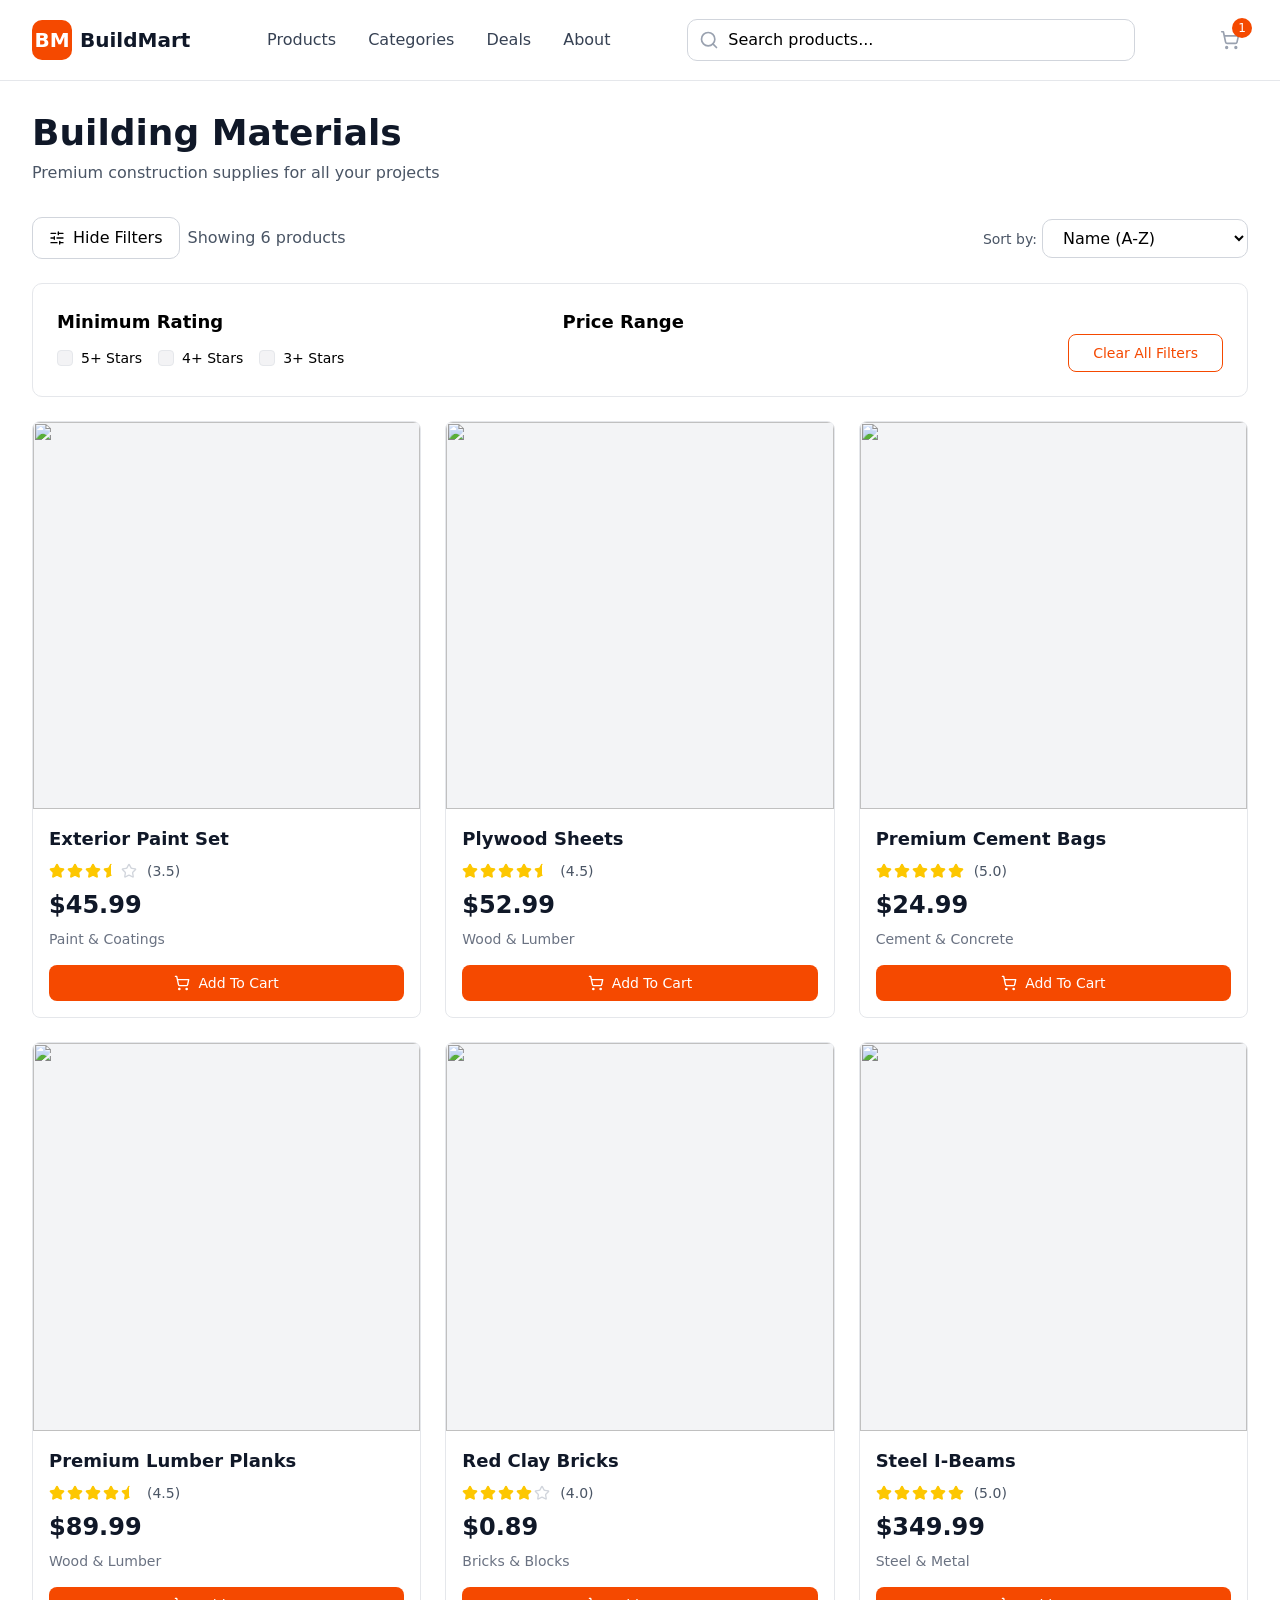
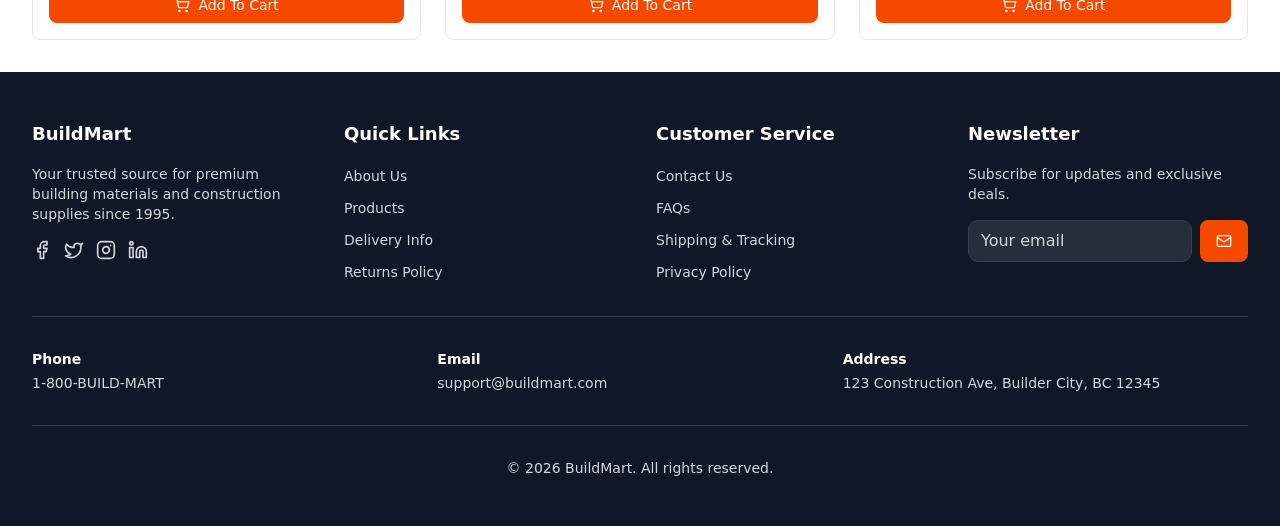
==== commit 458f399b: "Added product pages + scripts to generate cards on all pages" ====
--- a/pages/index.html
+++ b/pages/index.html
@@ -149,45 +149,8 @@
                     </div>
                 </div>
             </div>
-            <div class="grid grid-cols-1 sm:grid-cols-2 lg:grid-cols-3 gap-6">
-                <div class="group bg-white border border-[#E5E7EB] rounded-lg overflow-hidden hover:shadow-lg transition">
-                    <a href="/">
-                        <div class="aspect-square overflow-hidden bg-gray-100">
-                            <img src="../images/paint.jpg" alt="Exterior Paint Set" class="w-full h-full object-cover group-hover:scale-105 transition">
-                        </div>
-                    </a>
-                    <div class="flex flex-col gap-2 p-4">
-                        <a href="/">
-                            <h3 class="text-[#101828] font-semibold text-lg group-hover:text-[#F54900] transition">Exterior Paint Set</h3>
-                        </a>
-                        <div class="flex items-center gap-0.5">
-                            <svg xmlns="http://www.w3.org/2000/svg" width="24" height="24" viewBox="0 0 24 24" fill="none" stroke="currentColor" stroke-width="2" stroke-linecap="round" stroke-linejoin="round" class="size-4 fill-[#FDC700] text-[#FDC700]">
-                                <path d="M11.525 2.295a.53.53 0 0 1 .95 0l2.31 4.679a2.123 2.123 0 0 0 1.595 1.16l5.166.756a.53.53 0 0 1 .294.904l-3.736 3.638a2.123 2.123 0 0 0-.611 1.878l.882 5.14a.53.53 0 0 1-.771.56l-4.618-2.428a2.122 2.122 0 0 0-1.973 0L6.396 21.01a.53.53 0 0 1-.77-.56l.881-5.139a2.122 2.122 0 0 0-.611-1.879L2.16 9.795a.53.53 0 0 1 .294-.906l5.165-.755a2.122 2.122 0 0 0 1.597-1.16z"/>
-                            </svg>
-                            <svg xmlns="http://www.w3.org/2000/svg" width="24" height="24" viewBox="0 0 24 24" fill="none" stroke="currentColor" stroke-width="2" stroke-linecap="round" stroke-linejoin="round" class="size-4 fill-[#FDC700] text-[#FDC700]">
-                                <path d="M11.525 2.295a.53.53 0 0 1 .95 0l2.31 4.679a2.123 2.123 0 0 0 1.595 1.16l5.166.756a.53.53 0 0 1 .294.904l-3.736 3.638a2.123 2.123 0 0 0-.611 1.878l.882 5.14a.53.53 0 0 1-.771.56l-4.618-2.428a2.122 2.122 0 0 0-1.973 0L6.396 21.01a.53.53 0 0 1-.77-.56l.881-5.139a2.122 2.122 0 0 0-.611-1.879L2.16 9.795a.53.53 0 0 1 .294-.906l5.165-.755a2.122 2.122 0 0 0 1.597-1.16z"/>
-                            </svg>
-                            <svg xmlns="http://www.w3.org/2000/svg" width="24" height="24" viewBox="0 0 24 24" fill="none" stroke="currentColor" stroke-width="2" stroke-linecap="round" stroke-linejoin="round" class="size-4 fill-[#FDC700] text-[#FDC700]">
-                                <path d="M11.525 2.295a.53.53 0 0 1 .95 0l2.31 4.679a2.123 2.123 0 0 0 1.595 1.16l5.166.756a.53.53 0 0 1 .294.904l-3.736 3.638a2.123 2.123 0 0 0-.611 1.878l.882 5.14a.53.53 0 0 1-.771.56l-4.618-2.428a2.122 2.122 0 0 0-1.973 0L6.396 21.01a.53.53 0 0 1-.77-.56l.881-5.139a2.122 2.122 0 0 0-.611-1.879L2.16 9.795a.53.53 0 0 1 .294-.906l5.165-.755a2.122 2.122 0 0 0 1.597-1.16z"/>
-                            </svg>
-                            <svg xmlns="http://www.w3.org/2000/svg" width="24" height="24" viewBox="0 0 24 24" fill="none" stroke="currentColor" stroke-width="2" stroke-linecap="round" stroke-linejoin="round" class="size-4 fill-[#FDC700] text-[#FDC700]">
-                                <path d="M12 18.338a2.1 2.1 0 0 0-.987.244L6.396 21.01a.53.53 0 0 1-.77-.56l.881-5.139a2.12 2.12 0 0 0-.611-1.879L2.16 9.795a.53.53 0 0 1 .294-.906l5.165-.755a2.12 2.12 0 0 0 1.597-1.16l2.309-4.679A.53.53 0 0 1 12 2"/>
-                            </svg>
-                            <svg xmlns="http://www.w3.org/2000/svg" width="24" height="24" viewBox="0 0 24 24" fill="none" stroke="currentColor" stroke-width="2" stroke-linecap="round" stroke-linejoin="round" class="size-4 text-[#D1D5DC]">
-                                <path d="M11.525 2.295a.53.53 0 0 1 .95 0l2.31 4.679a2.123 2.123 0 0 0 1.595 1.16l5.166.756a.53.53 0 0 1 .294.904l-3.736 3.638a2.123 2.123 0 0 0-.611 1.878l.882 5.14a.53.53 0 0 1-.771.56l-4.618-2.428a2.122 2.122 0 0 0-1.973 0L6.396 21.01a.53.53 0 0 1-.77-.56l.881-5.139a2.122 2.122 0 0 0-.611-1.879L2.16 9.795a.53.53 0 0 1 .294-.906l5.165-.755a2.122 2.122 0 0 0 1.597-1.16z"/>
-                            </svg>
-                            <span class="ml-2 text-sm text-[#4A5565]">(3.5)</span>
-                        </div>
-                        <p class="text-2xl text-[#101828] font-bold">$45.99</p>
-                        <p class="text-sm text-[#6A7282]">Paint & Coatings</p>
-                        <button class="flex items-center justify-center gap-2 mt-2 w-full py-2 text-sm font-medium text-white bg-[#F54900] hover:bg-[#b53600]  rounded-lg transition">
-                            <svg xmlns="http://www.w3.org/2000/svg" width="24" height="24" viewBox="0 0 24 24" fill="none" stroke="currentColor" stroke-width="2" stroke-linecap="round" stroke-linejoin="round" class="size-4 "><circle cx="8" cy="21" r="1"/><circle cx="19" cy="21" r="1"/>
-                                <path d="M2.05 2.05h2l2.66 12.42a2 2 0 0 0 2 1.58h9.78a2 2 0 0 0 1.95-1.57l1.65-7.43H5.12"/>
-                            </svg>
-                            Add To Cart
-                        </button>
-                    </div>
-                </div>
+            <div id="products-grid" class="grid grid-cols-1 sm:grid-cols-2 lg:grid-cols-3 gap-6">
+
                 <div class="text-center py-12">
                     <p class="text-[#6A7282] text-lg">No products match your filters.</p>
                     <button class="mt-4 text-[#F54900] hover:text-[#b53600] font-medium">Clear filters</button>
@@ -293,6 +256,6 @@
         </div>
     </footer>
 </div>
-<script src="../scripts/script.js"></script>
+<script type="module" src="../scripts/indexPage.js"></script>
 </body>
 </html>
--- a/style.css
+++ b/style.css
@@ -9,10 +9,12 @@
       "Courier New", monospace;
     --color-red-700: oklch(50.5% 0.213 27.518);
     --color-orange-200: oklch(90.1% 0.076 70.697);
-    --color-orange-300: oklch(83.7% 0.128 66.29);
+    --color-orange-500: oklch(70.5% 0.213 47.604);
+    --color-orange-600: oklch(64.6% 0.222 41.116);
     --color-orange-700: oklch(55.3% 0.195 38.402);
     --color-gray-100: oklch(96.7% 0.003 264.542);
     --color-gray-200: oklch(92.8% 0.006 264.531);
+    --color-gray-900: oklch(21% 0.034 264.665);
     --color-black: #000;
     --color-white: #fff;
     --spacing: 0.25rem;
@@ -23,18 +25,25 @@
     --text-xs--line-height: calc(1 / 0.75);
     --text-sm: 0.875rem;
     --text-sm--line-height: calc(1.25 / 0.875);
+    --text-base: 1rem;
+    --text-base--line-height: calc(1.5 / 1);
     --text-lg: 1.125rem;
     --text-lg--line-height: calc(1.75 / 1.125);
     --text-xl: 1.25rem;
     --text-xl--line-height: calc(1.75 / 1.25);
     --text-2xl: 1.5rem;
     --text-2xl--line-height: calc(2 / 1.5);
+    --text-3xl: 1.875rem;
+    --text-3xl--line-height: calc(2.25 / 1.875);
     --text-4xl: 2.25rem;
     --text-4xl--line-height: calc(2.5 / 2.25);
     --font-weight-medium: 500;
     --font-weight-semibold: 600;
     --font-weight-bold: 700;
+    --tracking-wide: 0.025em;
+    --leading-relaxed: 1.625;
     --radius-lg: 0.5rem;
+    --radius-xl: 0.75rem;
     --aspect-video: 16 / 9;
     --default-transition-duration: 150ms;
     --default-transition-timing-function: cubic-bezier(0.4, 0, 0.2, 1);
@@ -221,30 +230,75 @@
   .-right-2 {
     right: calc(var(--spacing) * -2);
   }
+  .right-4 {
+    right: calc(var(--spacing) * 4);
+  }
   .left-3 {
     left: calc(var(--spacing) * 3);
   }
+  .left-4 {
+    left: calc(var(--spacing) * 4);
+  }
   .z-50 {
     z-index: 50;
   }
   .z-100 {
     z-index: 100;
   }
+  .container {
+    width: 100%;
+    @media (width >= 40rem) {
+      max-width: 40rem;
+    }
+    @media (width >= 48rem) {
+      max-width: 48rem;
+    }
+    @media (width >= 64rem) {
+      max-width: 64rem;
+    }
+    @media (width >= 80rem) {
+      max-width: 80rem;
+    }
+    @media (width >= 96rem) {
+      max-width: 96rem;
+    }
+  }
+  .mx-1 {
+    margin-inline: calc(var(--spacing) * 1);
+  }
   .mx-auto {
     margin-inline: auto;
   }
+  .mt-0\.5 {
+    margin-top: calc(var(--spacing) * 0.5);
+  }
   .mt-2 {
     margin-top: calc(var(--spacing) * 2);
   }
   .mt-4 {
     margin-top: calc(var(--spacing) * 4);
   }
+  .mt-8 {
+    margin-top: calc(var(--spacing) * 8);
+  }
+  .mt-16 {
+    margin-top: calc(var(--spacing) * 16);
+  }
   .mt-auto {
     margin-top: auto;
   }
   .mb-1 {
     margin-bottom: calc(var(--spacing) * 1);
   }
+  .mb-2 {
+    margin-bottom: calc(var(--spacing) * 2);
+  }
+  .mb-3 {
+    margin-bottom: calc(var(--spacing) * 3);
+  }
+  .mb-4 {
+    margin-bottom: calc(var(--spacing) * 4);
+  }
   .mb-6 {
     margin-bottom: calc(var(--spacing) * 6);
   }
@@ -256,6 +310,9 @@
   }
   .ml-2 {
     margin-left: calc(var(--spacing) * 2);
+  }
+  .block {
+    display: block;
   }
   .flex {
     display: flex;
@@ -317,6 +374,9 @@
   .w-12 {
     width: calc(var(--spacing) * 12);
   }
+  .w-20 {
+    width: calc(var(--spacing) * 20);
+  }
   .w-full {
     width: 100%;
   }
@@ -342,18 +402,27 @@
     --tw-translate-y: calc(calc(1 / 2 * 100%) * -1);
     translate: var(--tw-translate-x) var(--tw-translate-y);
   }
+  .rotate-180 {
+    rotate: 180deg;
+  }
   .cursor-pointer {
     cursor: pointer;
   }
   .grid-cols-1 {
     grid-template-columns: repeat(1, minmax(0, 1fr));
   }
+  .grid-cols-3 {
+    grid-template-columns: repeat(3, minmax(0, 1fr));
+  }
   .flex-col {
     flex-direction: column;
   }
   .flex-wrap {
     flex-wrap: wrap;
   }
+  .items-baseline {
+    align-items: baseline;
+  }
   .items-center {
     align-items: center;
   }
@@ -389,6 +458,13 @@
   }
   .gap-8 {
     gap: calc(var(--spacing) * 8);
+  }
+  .space-y-1 {
+    :where(& > :not(:last-child)) {
+      --tw-space-y-reverse: 0;
+      margin-block-start: calc(calc(var(--spacing) * 1) * var(--tw-space-y-reverse));
+      margin-block-end: calc(calc(var(--spacing) * 1) * calc(1 - var(--tw-space-y-reverse)));
+    }
   }
   .space-y-2 {
     :where(& > :not(:last-child)) {
@@ -404,6 +480,12 @@
       margin-block-end: calc(calc(var(--spacing) * 4) * calc(1 - var(--tw-space-y-reverse)));
     }
   }
+  .gap-x-8 {
+    column-gap: calc(var(--spacing) * 8);
+  }
+  .gap-y-4 {
+    row-gap: calc(var(--spacing) * 4);
+  }
   .overflow-hidden {
     overflow: hidden;
   }
@@ -418,11 +500,18 @@
   }
   .rounded-lg {
     border-radius: var(--radius-lg);
+  }
+  .rounded-xl {
+    border-radius: var(--radius-xl);
   }
   .border {
     border-style: var(--tw-border-style);
     border-width: 1px;
   }
+  .border-2 {
+    border-style: var(--tw-border-style);
+    border-width: 2px;
+  }
   .border-t {
     border-top-style: var(--tw-border-style);
     border-top-width: 1px;
@@ -446,6 +535,9 @@
   .border-gray-200 {
     border-color: var(--color-gray-200);
   }
+  .border-transparent {
+    border-color: transparent;
+  }
   .bg-\[\#262e3b\] {
     background-color: #262e3b;
   }
@@ -455,6 +547,9 @@
   .bg-\[\#F3F3F5\] {
     background-color: #F3F3F5;
   }
+  .bg-\[\#F3F4F6\] {
+    background-color: #F3F4F6;
+  }
   .bg-\[\#F54900\] {
     background-color: #F54900;
   }
@@ -464,37 +559,21 @@
   .bg-orange-200 {
     background-color: var(--color-orange-200);
   }
-  .bg-orange-300 {
-    background-color: var(--color-orange-300);
-  }
-  .bg-orange-700 {
-    background-color: var(--color-orange-700);
-  }
-  .bg-orange-700\/50 {
-    background-color: color-mix(in srgb, oklch(55.3% 0.195 38.402) 50%, transparent);
-    @supports (color: color-mix(in lab, red, red)) {
-      background-color: color-mix(in oklab, var(--color-orange-700) 50%, transparent);
-    }
-  }
-  .bg-orange-700\/70 {
-    background-color: color-mix(in srgb, oklch(55.3% 0.195 38.402) 70%, transparent);
-    @supports (color: color-mix(in lab, red, red)) {
-      background-color: color-mix(in oklab, var(--color-orange-700) 70%, transparent);
-    }
-  }
   .bg-red-700 {
     background-color: var(--color-red-700);
   }
   .bg-white {
     background-color: var(--color-white);
+  }
+  .bg-white\/80 {
+    background-color: color-mix(in srgb, #fff 80%, transparent);
+    @supports (color: color-mix(in lab, red, red)) {
+      background-color: color-mix(in oklab, var(--color-white) 80%, transparent);
+    }
   }
   .bg-gradient-to-t {
     --tw-gradient-position: to top in oklab;
     background-image: linear-gradient(var(--tw-gradient-stops));
-  }
-  .from-black {
-    --tw-gradient-from: var(--color-black);
-    --tw-gradient-stops: var(--tw-gradient-via-stops, var(--tw-gradient-position), var(--tw-gradient-from) var(--tw-gradient-from-position), var(--tw-gradient-to) var(--tw-gradient-to-position));
   }
   .from-black\/70 {
     --tw-gradient-from: color-mix(in srgb, #000 70%, transparent);
@@ -546,6 +625,9 @@
   .py-3 {
     padding-block: calc(var(--spacing) * 3);
   }
+  .py-4 {
+    padding-block: calc(var(--spacing) * 4);
+  }
   .py-8 {
     padding-block: calc(var(--spacing) * 8);
   }
@@ -558,20 +640,37 @@
   .pr-4 {
     padding-right: calc(var(--spacing) * 4);
   }
+  .pb-4 {
+    padding-bottom: calc(var(--spacing) * 4);
+  }
+  .pb-6 {
+    padding-bottom: calc(var(--spacing) * 6);
+  }
   .pl-10 {
     padding-left: calc(var(--spacing) * 10);
   }
   .text-center {
     text-align: center;
+  }
+  .text-left {
+    text-align: left;
   }
   .text-2xl {
     font-size: var(--text-2xl);
     line-height: var(--tw-leading, var(--text-2xl--line-height));
   }
+  .text-3xl {
+    font-size: var(--text-3xl);
+    line-height: var(--tw-leading, var(--text-3xl--line-height));
+  }
   .text-4xl {
     font-size: var(--text-4xl);
     line-height: var(--tw-leading, var(--text-4xl--line-height));
   }
+  .text-base {
+    font-size: var(--text-base);
+    line-height: var(--tw-leading, var(--text-base--line-height));
+  }
   .text-lg {
     font-size: var(--text-lg);
     line-height: var(--tw-leading, var(--text-lg--line-height));
@@ -588,6 +687,10 @@
     font-size: var(--text-xs);
     line-height: var(--tw-leading, var(--text-xs--line-height));
   }
+  .leading-relaxed {
+    --tw-leading: var(--leading-relaxed);
+    line-height: var(--leading-relaxed);
+  }
   .font-bold {
     --tw-font-weight: var(--font-weight-bold);
     font-weight: var(--font-weight-bold);
@@ -600,6 +703,13 @@
     --tw-font-weight: var(--font-weight-semibold);
     font-weight: var(--font-weight-semibold);
   }
+  .tracking-wide {
+    --tw-tracking: var(--tracking-wide);
+    letter-spacing: var(--tracking-wide);
+  }
+  .text-\[\#0A0A0A\] {
+    color: #0A0A0A;
+  }
   .text-\[\#4A5565\] {
     color: #4A5565;
   }
@@ -632,6 +742,9 @@
   }
   .text-white {
     color: var(--color-white);
+  }
+  .uppercase {
+    text-transform: uppercase;
   }
   .shadow-lg {
     --tw-shadow: 0 10px 15px -3px var(--tw-shadow-color, rgb(0 0 0 / 0.1)), 0 4px 6px -4px var(--tw-shadow-color, rgb(0 0 0 / 0.1));
@@ -662,9 +775,17 @@
     transition-timing-function: var(--tw-ease, var(--default-transition-timing-function));
     transition-duration: var(--tw-duration, var(--default-transition-duration));
   }
+  .duration-200 {
+    --tw-duration: 200ms;
+    transition-duration: 200ms;
+  }
   .duration-300 {
     --tw-duration: 300ms;
     transition-duration: 300ms;
+  }
+  .outline-none {
+    --tw-outline-style: none;
+    outline-style: none;
   }
   .group-hover\:scale-105 {
     &:is(:where(.group):hover *) {
@@ -697,6 +818,20 @@
       }
     }
   }
+  .hover\:bg-\[\#f0f2f7\] {
+    &:hover {
+      @media (hover: hover) {
+        background-color: #f0f2f7;
+      }
+    }
+  }
+  .hover\:bg-white {
+    &:hover {
+      @media (hover: hover) {
+        background-color: var(--color-white);
+      }
+    }
+  }
   .hover\:text-\[\#F54900\] {
     &:hover {
       @media (hover: hover) {
@@ -735,6 +870,11 @@
       --tw-ring-color: #F54900;
     }
   }
+  .focus\:ring-orange-500 {
+    &:focus {
+      --tw-ring-color: var(--color-orange-500);
+    }
+  }
   .focus\:outline-none {
     &:focus {
       --tw-outline-style: none;
@@ -791,6 +931,11 @@
       grid-template-columns: repeat(3, minmax(0, 1fr));
     }
   }
+  .md\:grid-cols-4 {
+    @media (width >= 48rem) {
+      grid-template-columns: repeat(4, minmax(0, 1fr));
+    }
+  }
   .md\:flex-row {
     @media (width >= 48rem) {
       flex-direction: row;
@@ -806,11 +951,22 @@
       padding-inline: calc(var(--spacing) * 6);
     }
   }
+  .md\:text-4xl {
+    @media (width >= 48rem) {
+      font-size: var(--text-4xl);
+      line-height: var(--tw-leading, var(--text-4xl--line-height));
+    }
+  }
   .lg\:block {
     @media (width >= 64rem) {
       display: block;
     }
   }
+  .lg\:grid-cols-2 {
+    @media (width >= 64rem) {
+      grid-template-columns: repeat(2, minmax(0, 1fr));
+    }
+  }
   .lg\:grid-cols-3 {
     @media (width >= 64rem) {
       grid-template-columns: repeat(3, minmax(0, 1fr));
@@ -821,12 +977,21 @@
       grid-template-columns: repeat(4, minmax(0, 1fr));
     }
   }
+  .lg\:gap-12 {
+    @media (width >= 64rem) {
+      gap: calc(var(--spacing) * 12);
+    }
+  }
   .lg\:px-8 {
     @media (width >= 64rem) {
       padding-inline: calc(var(--spacing) * 8);
     }
   }
 }
+input[type="number"]::-webkit-inner-spin-button, input[type="number"]::-webkit-outer-spin-button {
+  -webkit-appearance: none;
+  margin: 0;
+}
 @property --tw-translate-x {
   syntax: "*";
   inherits: false;
@@ -894,7 +1059,15 @@
   inherits: false;
   initial-value: 100%;
 }
+@property --tw-leading {
+  syntax: "*";
+  inherits: false;
+}
 @property --tw-font-weight {
+  syntax: "*";
+  inherits: false;
+}
+@property --tw-tracking {
   syntax: "*";
   inherits: false;
 }
@@ -999,7 +1172,9 @@
       --tw-gradient-from-position: 0%;
       --tw-gradient-via-position: 50%;
       --tw-gradient-to-position: 100%;
+      --tw-leading: initial;
       --tw-font-weight: initial;
+      --tw-tracking: initial;
       --tw-shadow: 0 0 #0000;
       --tw-shadow-color: initial;
       --tw-shadow-alpha: 100%;
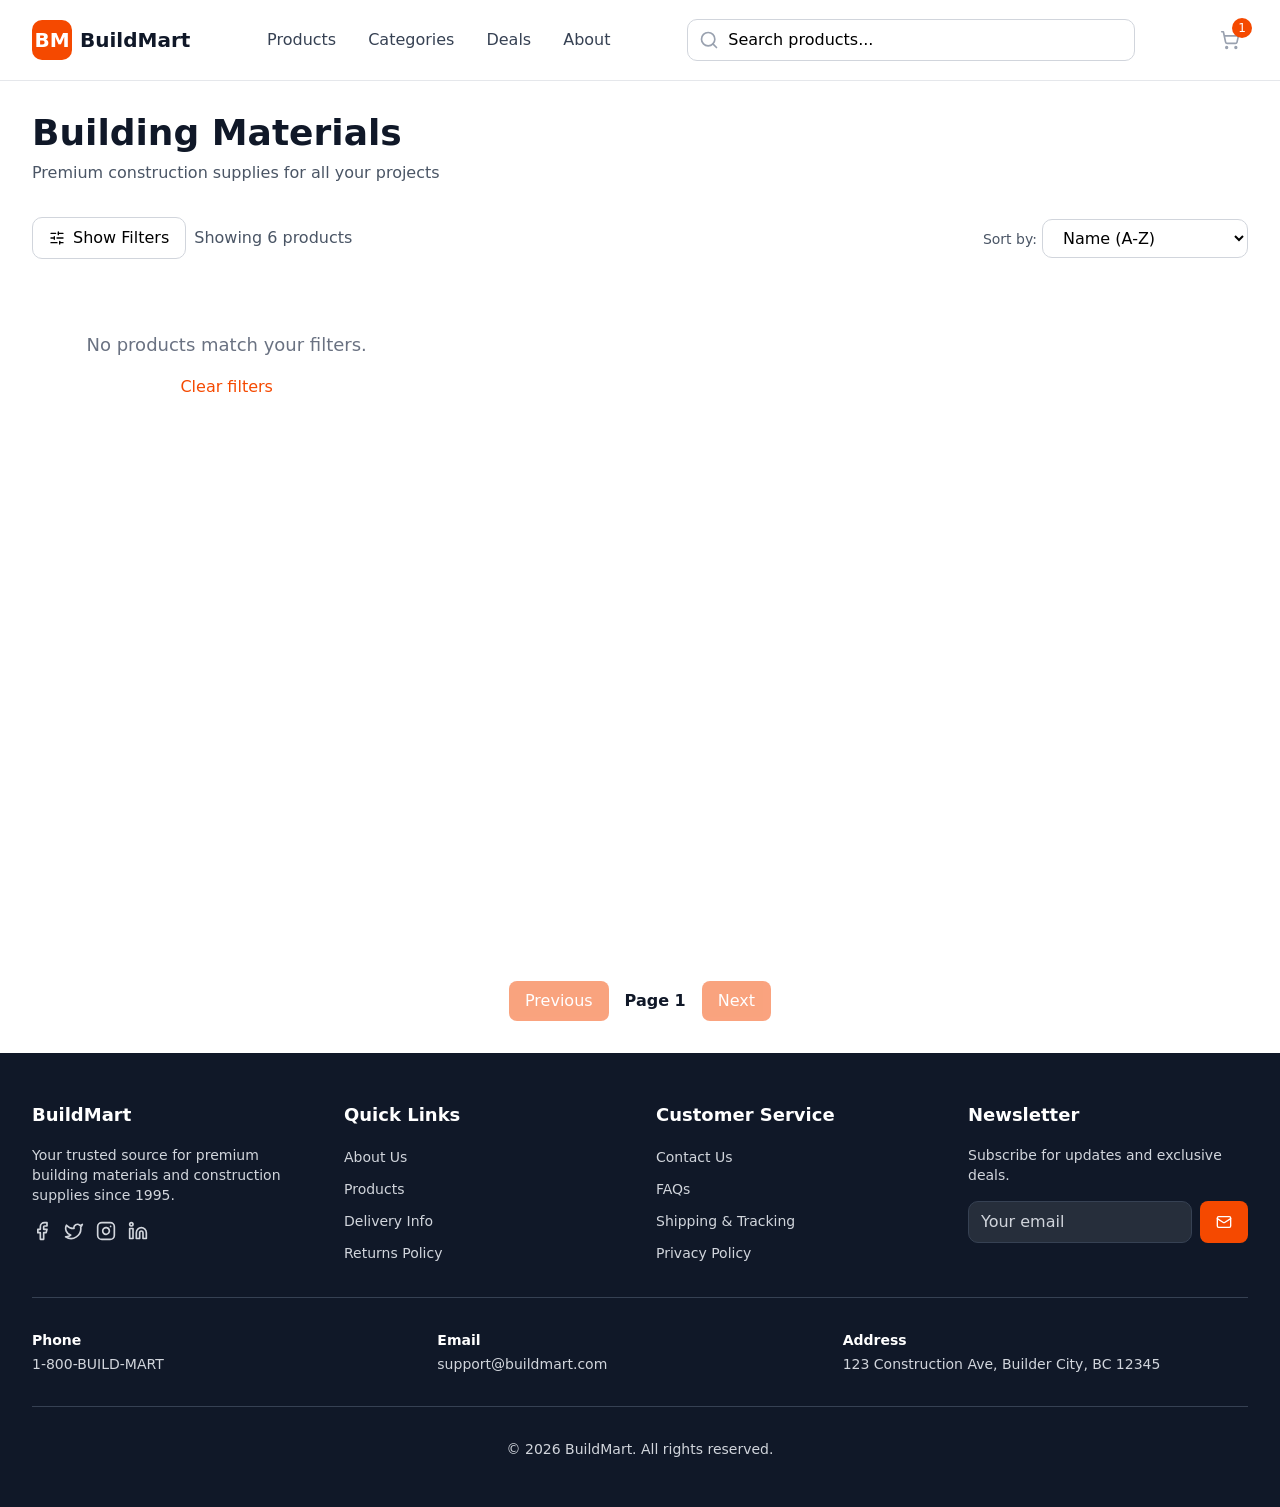
==== commit fb507df7: "Merge pull request #2 from dykdysk/test-backend reworked some staff" ====
--- a/pages/index.html
+++ b/pages/index.html
@@ -5,10 +5,11 @@
     <meta name="viewport" content="width=device-width, initial-scale=1.0">
     <title>E-commerce Website Design</title>
     <link rel="stylesheet" href="../style.css">
+    <link rel="stylesheet" href="../styles_test/index.css">
 </head>
 <body>
 <div class="min-h-screen flex flex-col">
-    <header class="sticky top-0 z-100  border-b border-gray-200 bg-white">
+    <header class="sticky top-0 z-100  border-b border-[#E5E7EB] bg-white">
         <div class="max-w-7xl mx-auto px-4 md:px-6 lg:px-8">
             <div class="flex items-center justify-between h-16 md:h-20 gap-4">
                 <a class="flex items-center flex-shrink-0 gap-2" href="../pages/index.html">
@@ -66,24 +67,30 @@
             </div>
             <div class="flex flex-col md:flex-row justify-between items-start md:items-center gap-4 mb-6">
                 <div class="flex gap-2 items-center">
-                    <button class="flex items-center gap-2 px-4 py-2 text-black font-medium rounded-[10px] border border-[#D1D5DC]">
+                    <button class="flex items-center gap-2 px-4 py-2 text-black font-medium rounded-[10px] border border-[#D1D5DC] hover:text-[#b53600] hover:border-[#b53600] transition" id="filters_button">
                         <svg xmlns="http://www.w3.org/2000/svg" width="24" height="24" viewBox="0 0 24 24" fill="none" stroke="currentColor" stroke-width="2" stroke-linecap="round" stroke-linejoin="round" class="text-black size-4"><path d="M10 5H3"/><path d="M12 19H3"/><path d="M14 3v4"/><path d="M16 17v4"/><path d="M21 12h-9"/><path d="M21 19h-5"/><path d="M21 5h-7"/>
                             <path d="M8 10v4"/><path d="M8 12H3"/>
                         </svg>
-                    Hide Filters
+                        <span id="filters_button_text">Show Filters</span>
                     </button>
-                    <p>Showing 6 products</p>
+                    <p>Showing
+                        <span id="shown-products">
+                            6
+                        </span>
+                        products
+                    </p>
                 </div>
                 <div class="">
                     <label class="text-sm font-medium">Sort by:</label>
-                    <select class="px-4 py-2 text-black rounded-[10px] border border-[#D1D5DC] focus:outline-none  focus:ring-2 focus:ring-[#F54900] focus:border-transparent">
-                        <option value="">Name (A-Z)</option>
-                        <option value="">Price (Low to High)</option>
-                        <option value="">Price (High to Low)</option>
+                    <select id="sort-selector" class="px-4 py-2 text-black rounded-[10px] border border-[#D1D5DC] focus:outline-none  focus:ring-2 focus:ring-[#F54900] focus:border-transparent">
+                        <option value="name_asc">Name (A-Z)</option>
+                        <option value="name_desc">Name (Z-A)</option>
+                        <option value="price_asc">Price (Low to High)</option>
+                        <option value="price_desc">Price (High to Low)</option>
                     </select>
                 </div>
             </div>
-            <div class="bg-white p-6 border border-[#E5E7EB] rounded-[10px] mb-6">
+            <div class="bg-white p-6 border border-[#E5E7EB] rounded-[10px] mb-6" id="filters_div" style="display:none">
                 <div class="flex flex-col md:flex-row gap-8">
                     <div class="flex flex-1 flex-col gap-3">
                         <h3 class="text-black font-semibold text-lg">Minimum Rating</h3>
@@ -127,35 +134,41 @@
                         <h3 class="text-black text-lg font-semibold">
                             Price Range
                         </h3>
-                        <span>
-
-                        </span>
-                        <div>
-
+                        <div class="slider-wrapper">
+                            <div class="slider-track"></div>
+                            <div class="slider-range" id="slider-range" style="left:0%; right:0%;"></div>
+                            <input type="range" id="min-price" class="slider-thumb slider-thumb-left" min="0" max="400" value="0" step="10">
+                            <input type="range" id="max-price" class="slider-thumb slider-thumb-right" min="0" max="400" value="400" step="10">
                         </div>
-                        <div class="">
-                        <span>
-
-                        </span>
-                        <span>
-
-                        </span>
-                    </div>
+                        <div class="flex justify-between text-sm">
+                            <span id="min-value">
+                                $
+                                0
+                            </span>
+                            <span id="max-value">
+                                $
+                                400
+                            </span>
+                        </div>
                     </div>
                     <div class="flex items-end">
-                        <button class="px-6 py-2 text-sm font-medium text-[#F54900] bg-white border border-[#F54900] hover:text-[#b53600] hover:border-[#b53600] rounded-lg transition">
+                        <button class="px-6 py-2 text-sm font-medium text-[#F54900] bg-white border border-[#F54900] hover:text-[#b53600] hover:border-[#b53600] rounded-lg transition" id="clear_filters_button">
                             Clear All Filters
                         </button>
                     </div>
                 </div>
             </div>
             <div id="products-grid" class="grid grid-cols-1 sm:grid-cols-2 lg:grid-cols-3 gap-6">
-
                 <div class="text-center py-12">
                     <p class="text-[#6A7282] text-lg">No products match your filters.</p>
-                    <button class="mt-4 text-[#F54900] hover:text-[#b53600] font-medium">Clear filters</button>
-                </div>
-            </div>
+                    <button class="mt-4 text-[#F54900] hover:text-[#b53600] hover:border-[#b53600] font-medium transition" id="clear_filters_button_no_data">Clear filters</button>
+                </div>
+            </div>
+        </div>
+        <div class="pagination-container">
+            <button id="prev-page" class="bg-[#F54900] hover:bg-[#b53600] transition" disabled>Previous</button>
+            <span id="page-info">Page 1</span>
+            <button id="next-page" class="bg-[#F54900] hover:bg-[#b53600] transition" disabled>Next</button>
         </div>
     </main>
     <footer class="bg-[#101828] text-[#D1D5DC] mt-auto w-full">
@@ -256,6 +269,6 @@
         </div>
     </footer>
 </div>
-<script type="module" src="../scripts/indexPage.js"></script>
+    <script type="module" src="../scripts/indexPage_test.js"></script>
 </body>
 </html>
--- a/styles_test/index.css
+++ b/styles_test/index.css
@@ -0,0 +1,89 @@
+.slider-wrapper {
+    position: relative;
+    width: 100%;
+    height: 20px;
+}
+
+.slider-track {
+    position: absolute;
+    width: 100%;
+    height: 16px;
+    background-color: #f3f4f6;
+    border-radius: 9999px;
+}
+
+.slider-range {
+    position: absolute;
+    height: 16px;
+    background-color: #000000;
+    border-radius: 9999px;
+}
+
+.slider-thumb {
+    position: absolute;
+    width: 100%;
+    -webkit-appearance: none;
+    pointer-events: none;
+}
+
+.slider-thumb::-webkit-slider-thumb {
+    -webkit-appearance: none;
+    width: 16px;
+    height: 16px;
+    background: white;
+    border: 1px solid #000000;
+    border-radius: 50%;
+    pointer-events: auto;
+    cursor: pointer;
+}
+
+#clear_filters_button{
+    cursor: pointer;
+}
+
+#filters_button{
+    cursor: pointer;
+}
+
+#clear_filters_button_no_data{
+    cursor: pointer;
+}
+
+.pagination-container{
+    display: flex;
+    justify-content: center;
+    align-items: center;
+    gap: 1rem;
+    margin-bottom: 2rem;
+}
+
+#prev-page{
+    padding: 0.5rem 1rem;
+    color: white;
+    border-radius: 0.5rem;
+    border: none;
+    cursor: pointer;
+}
+
+#prev-page:disabled {
+    opacity: 0.5;
+    cursor: not-allowed;
+}
+
+#next-page{
+    padding: 0.5rem 1rem;
+    color: white;
+    border-radius: 0.5rem;
+    border: none;
+    cursor: pointer;
+}
+
+#next-page:disabled {
+    opacity: 0.5;
+    cursor: not-allowed;
+}
+
+#page-info{
+    color: #101828;
+    font-weight: 600;
+}
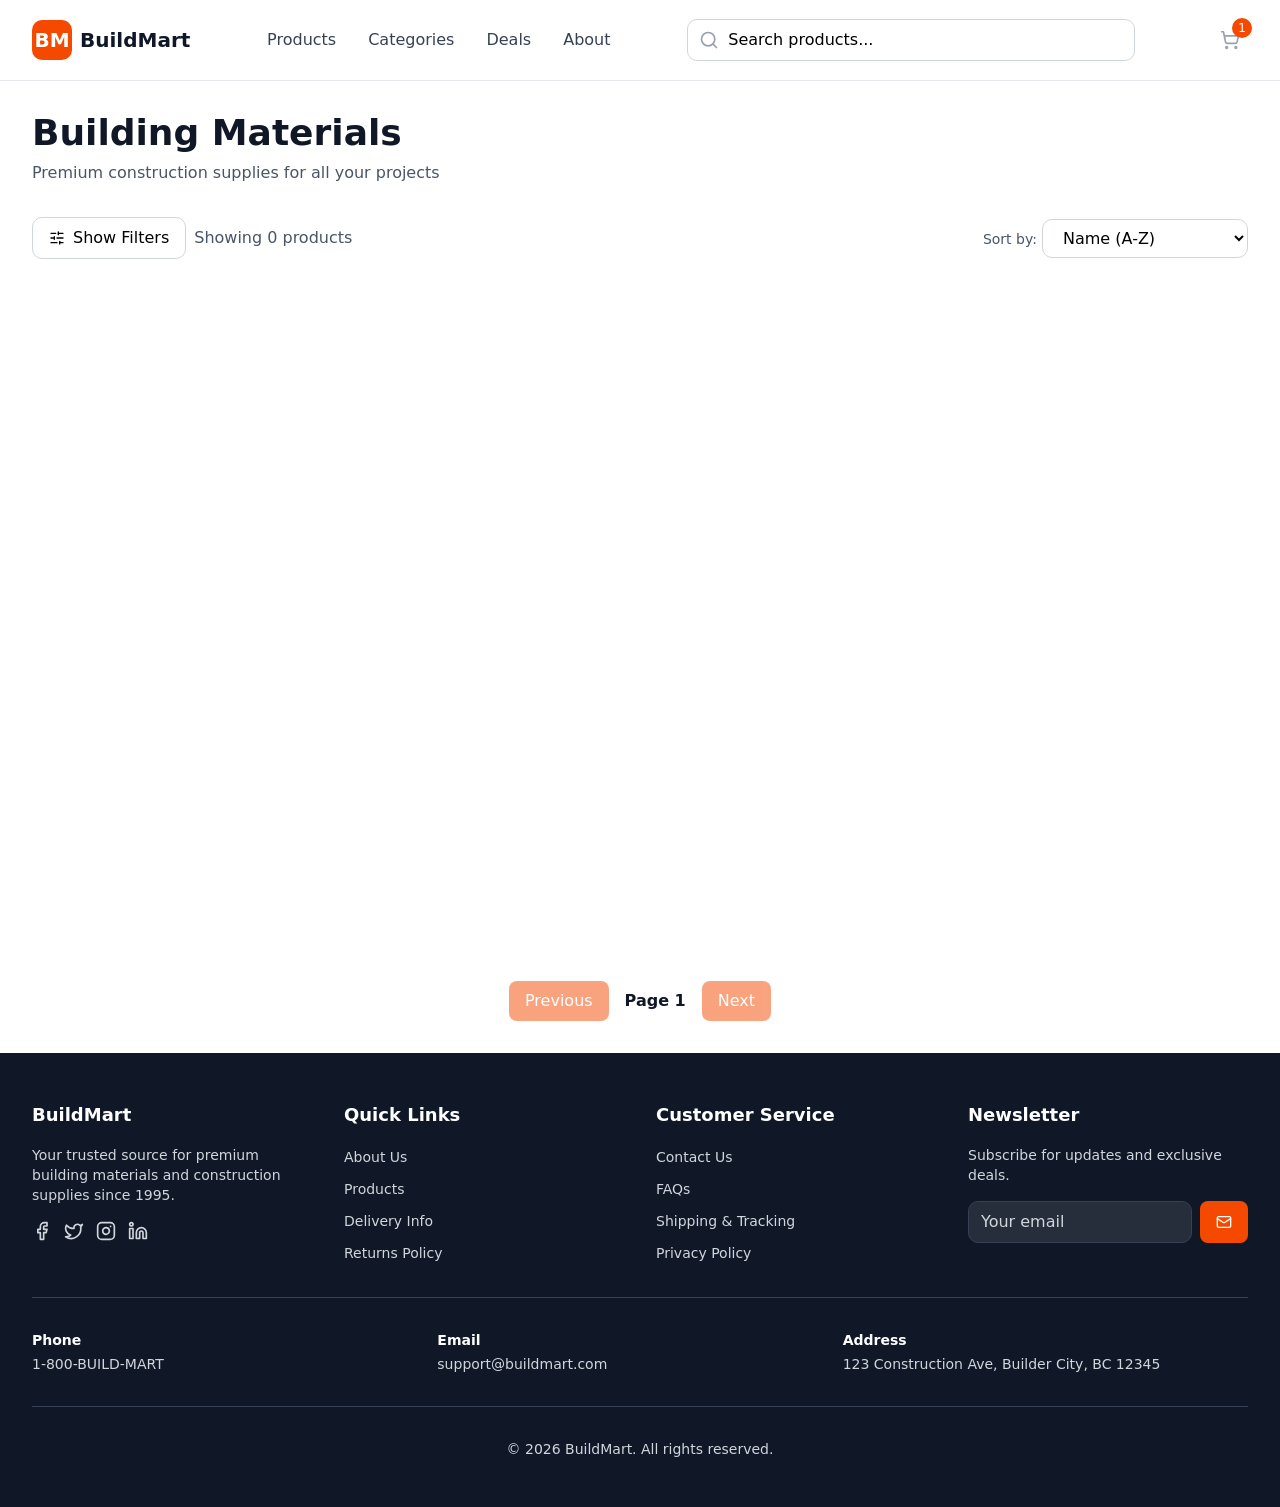
==== commit d58acf89: "some todo's finished added cart and promocode system, soe integration on other pages, webcontroller," ====
--- a/pages/index.html
+++ b/pages/index.html
@@ -75,7 +75,7 @@
                     </button>
                     <p>Showing
                         <span id="shown-products">
-                            6
+                            0
                         </span>
                         products
                     </p>
@@ -158,12 +158,7 @@
                     </div>
                 </div>
             </div>
-            <div id="products-grid" class="grid grid-cols-1 sm:grid-cols-2 lg:grid-cols-3 gap-6">
-                <div class="text-center py-12">
-                    <p class="text-[#6A7282] text-lg">No products match your filters.</p>
-                    <button class="mt-4 text-[#F54900] hover:text-[#b53600] hover:border-[#b53600] font-medium transition" id="clear_filters_button_no_data">Clear filters</button>
-                </div>
-            </div>
+            <div id="products-grid" class="grid grid-cols-1 sm:grid-cols-2 lg:grid-cols-3 gap-6"></div>
         </div>
         <div class="pagination-container">
             <button id="prev-page" class="bg-[#F54900] hover:bg-[#b53600] transition" disabled>Previous</button>
@@ -269,6 +264,6 @@
         </div>
     </footer>
 </div>
-    <script type="module" src="../scripts/indexPage_test.js"></script>
+    <script type="module" src="../scripts/indexPage.js"></script>
 </body>
 </html>
--- a/styles_test/index.css
+++ b/styles_test/index.css
@@ -86,4 +86,8 @@
 #page-info{
     color: #101828;
     font-weight: 600;
+}
+
+.add-to-cart-button{
+    cursor: pointer;
 }
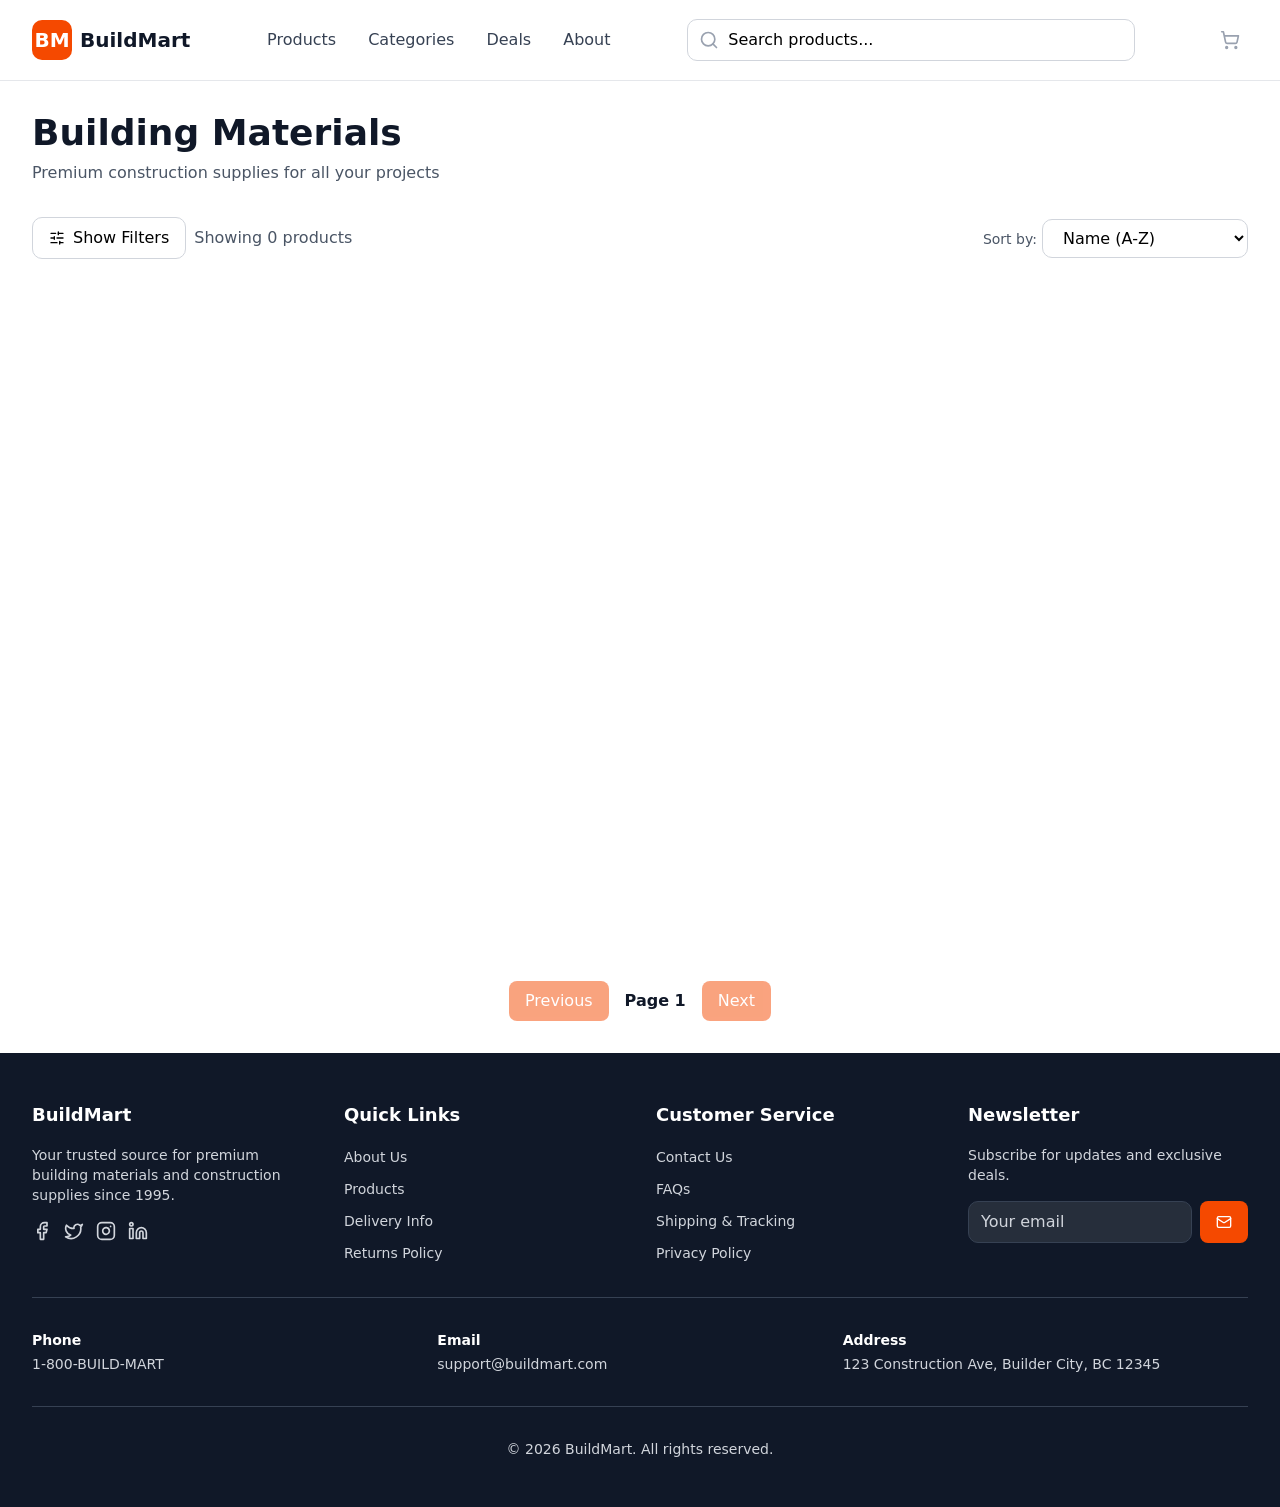
==== commit 12413c10: "Merge pull request #3 from dykdysk/javascript-alwaysintilte Javascript alwaysintilte" ====
--- a/pages/index.html
+++ b/pages/index.html
@@ -12,17 +12,17 @@
     <header class="sticky top-0 z-100  border-b border-[#E5E7EB] bg-white">
         <div class="max-w-7xl mx-auto px-4 md:px-6 lg:px-8">
             <div class="flex items-center justify-between h-16 md:h-20 gap-4">
-                <a class="flex items-center flex-shrink-0 gap-2" href="../pages/index.html">
+                <a class="flex items-center flex-shrink-0 gap-2" href="..">
                     <div class="flex items-center justify-center size-10 rounded-[10px] bg-[#F54900]">
                         <span class="text-white font-bold text-xl ">BM</span>
                     </div>
                     <span class="hidden lg:block text-xl font-bold text-[#101828]">BuildMart</span>
                 </a>
                 <nav class="hidden md:flex items-center gap-8 ">
-                    <a class="text-[#364153] hover:text-[#F54900] transition-colors" href="../pages/index.html">Products</a>
-                    <a class="text-[#364153] hover:text-[#F54900] transition-colors" href="../pages/categories.html">Categories</a>
-                    <a class="text-[#364153] hover:text-[#F54900] transition-colors" href="../pages/deals.html">Deals</a>
-                    <a class="text-[#364153] hover:text-[#F54900] transition-colors" href="../pages/about.html">About</a>
+                    <a class="text-[#364153] hover:text-[#F54900] transition-colors" href="..">Products</a>
+                    <a class="text-[#364153] hover:text-[#F54900] transition-colors" href="../categories">Categories</a>
+                    <a class="text-[#364153] hover:text-[#F54900] transition-colors" href="../deals">Deals</a>
+                    <a class="text-[#364153] hover:text-[#F54900] transition-colors" href="../about">About</a>
                 </nav>
                 <div class="hidden md:flex flex-1 items-center max-w-md">
                     <div class="relative w-full">
@@ -38,12 +38,12 @@
                             <path d="m21 21-4.34-4.34"/><circle cx="11" cy="11" r="8"/>
                         </svg>
                     </button>
-                    <a class="relative p-2 text-[#99A1AF] hover:text-[#F54900] transition-colors" href="../pages/cart.html">
+                    <a class="relative p-2 text-[#99A1AF] hover:text-[#F54900] transition-colors" href="../cart">
                         <svg xmlns="http://www.w3.org/2000/svg" width="24" height="24" viewBox="0 0 24 24" fill="none" stroke="currentColor" stroke-width="2" stroke-linecap="round" stroke-linejoin="round" class="size-5 "><circle cx="8" cy="21" r="1"/><circle cx="19" cy="21" r="1"/>
                             <path d="M2.05 2.05h2l2.66 12.42a2 2 0 0 0 2 1.58h9.78a2 2 0 0 0 1.95-1.57l1.65-7.43H5.12"/>
                         </svg>
-                        <span class="absolute flex items-center justify-center -top-1 -right-1 bg-[#F54900] text-white text-xs size-5 rounded-full">
-                    1
+                        <span id="cart-quantity-text" style="display: none" class="absolute flex items-center justify-center -top-1 -right-1 bg-[#F54900] text-white text-xs size-5 rounded-full">
+                    0
                     </span>
                     </a>
                     <button class="p-2 text-[#99A1AF] hover:text-[#F54900] transition-colors md:hidden">
@@ -57,6 +57,7 @@
     </header>
     <main class="flex-1 bg-white text-[#4A5565]">
         <div class="min-h-screen max-w-7xl mx-auto px-4 md:px-6 lg:px-8 py-8">
+            <div id="notification-container" class="notification-container"></div>
             <div class="flex flex-col  gap-2 mb-8">
                 <h1 class="text-4xl font-bold text-[#101828]">
                     Building Materials
--- a/styles_test/index.css
+++ b/styles_test/index.css
@@ -90,4 +90,52 @@
 
 .add-to-cart-button{
     cursor: pointer;
+}
+
+.change-quantity-button{
+    cursor: pointer;
+}
+
+#checkout-button{
+    cursor: pointer;
+}
+
+.delete-product-button{
+    cursor: pointer;
+}
+
+.notification-container {
+    position: fixed;
+    top: 24px;
+    right: 24px;
+    z-index: 9999;
+    display: flex;
+    flex-direction: column;
+    gap: 12px;
+}
+
+.my-notification {
+    display: flex;
+    align-items: center;
+    gap: 12px;
+    min-width: 320px;
+    padding: 16px;
+    background: #ffffff;
+    border: 1px solid #e2e8f0;
+    border-radius: 12px;
+    box-shadow: 0 10px 15px -3px rgba(0, 0, 0, 0.1);
+    animation: slideIn 0.3s ease-out forwards;
+}
+
+@keyframes slideIn {
+    from { transform: translateX(100%); opacity: 0; }
+    to { transform: translateX(0); opacity: 1; }
+}
+
+.notification-fade-out {
+    animation: fadeOut 0.3s ease-in forwards;
+}
+
+@keyframes fadeOut {
+    to { opacity: 0; transform: scale(0.95); }
 }
